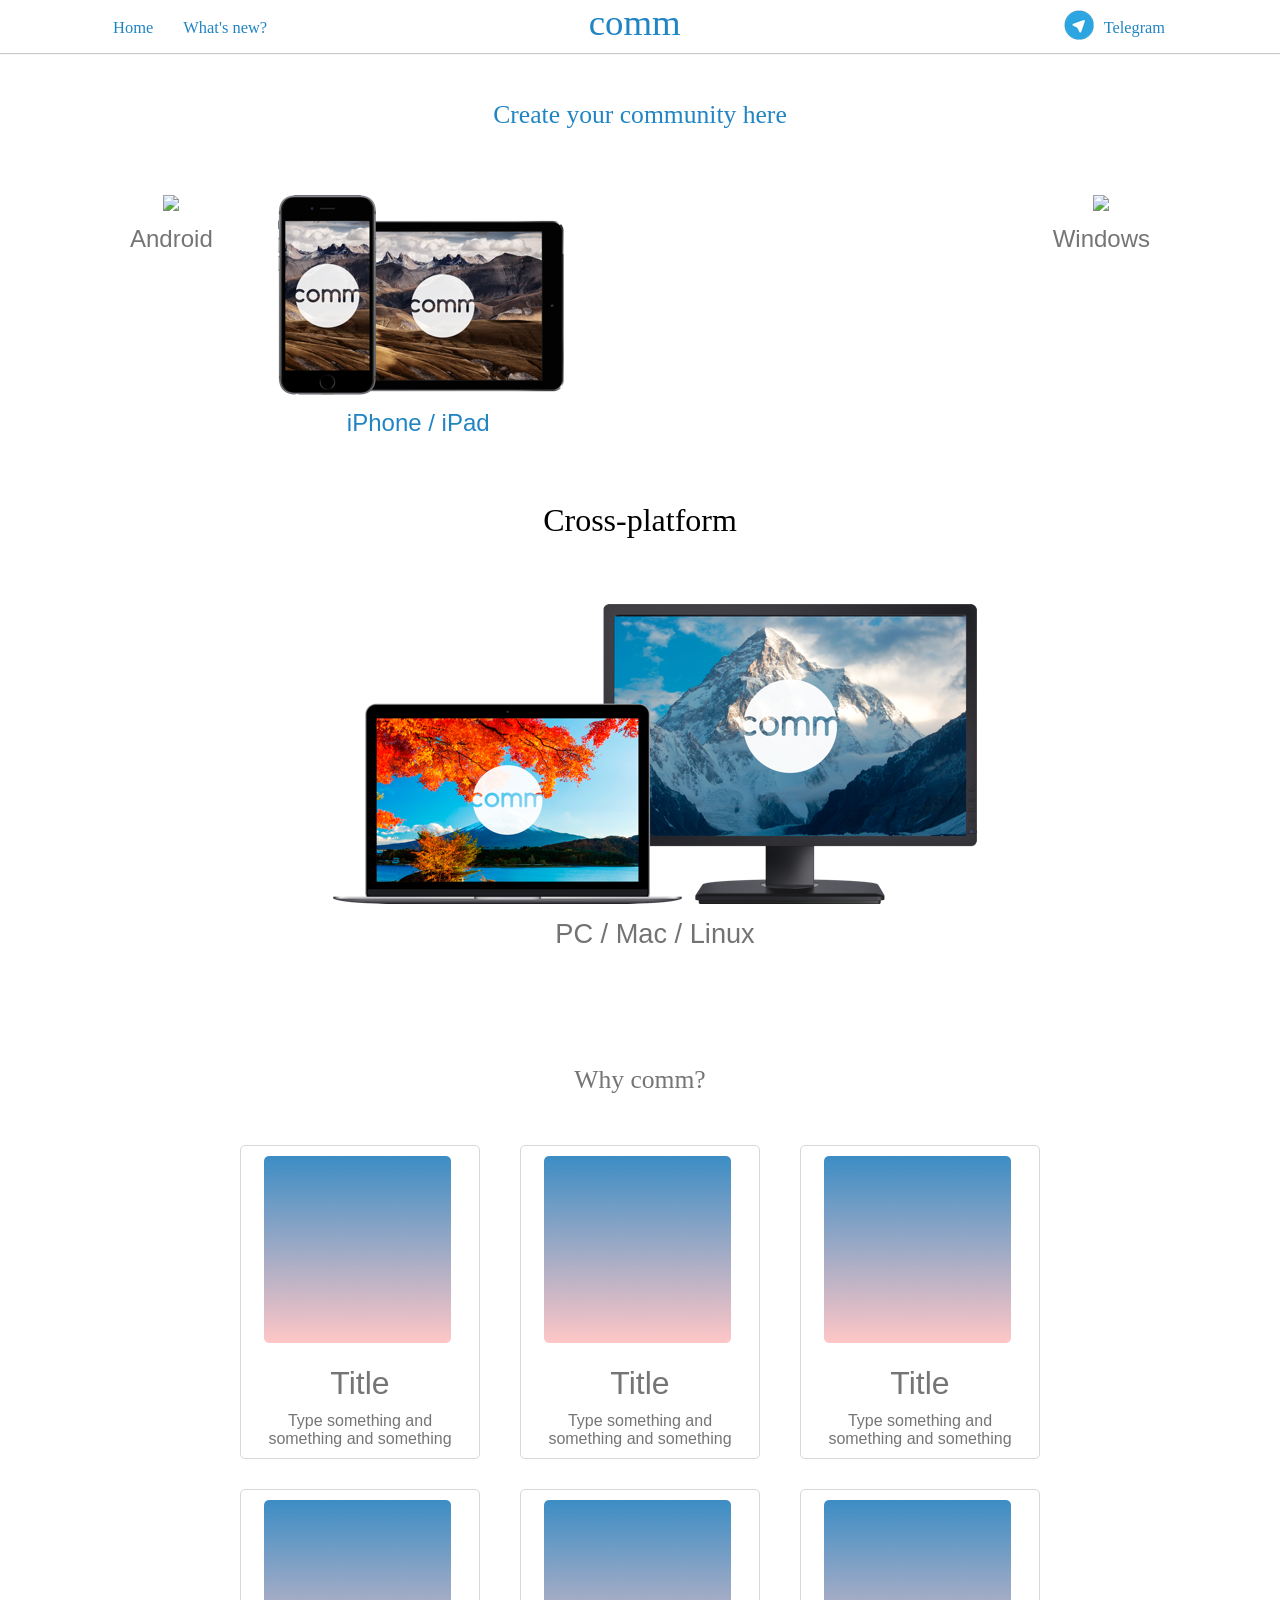
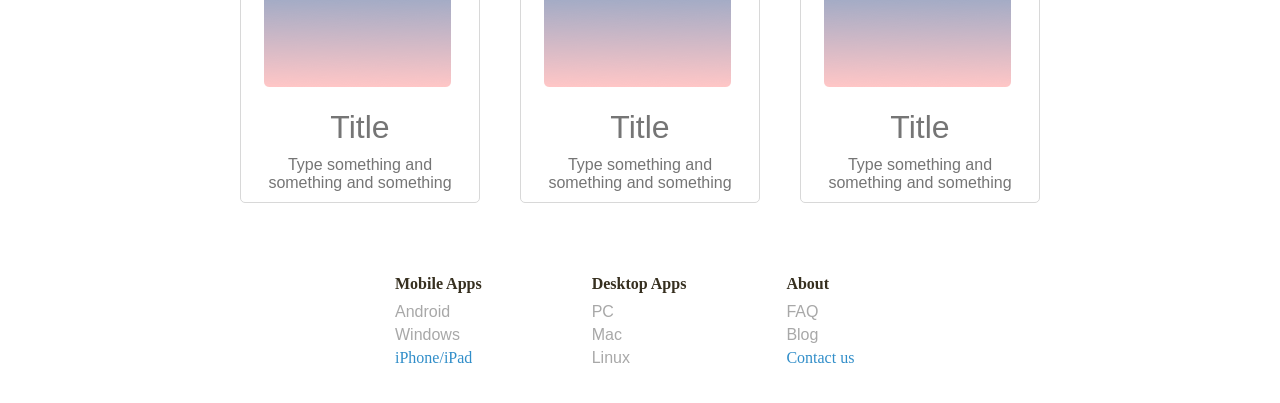
==== Tectonics-Comm/index.html @ 9df6e052 "CommHub" ====
<!DOCTYPE Html >
<html>
<head>
<meta http-equiv="Content-Type" content="text/html; charset=utf-8">
<meta name="viewport" content="width=device-width, initial-scale=1.0">

<title>comm</title>
<link href="styles/style.css" rel="stylesheet" type="text/css">
<link rel="icon" href="/images/favicon.ico" type="image/x-icon">
<link href="styles/style.css" rel="stylesheet" type="adaptation/css">

</head>
<body>
<div id="conteiner">
<header>	     
                <div class="wrapper">					
			        <nav>
		                <ul>
			                <li><a href="index.html"><span>Home</span></a></li>
				            <li><a href="#"><span class="last">What's new?</span></a></li>
			            </ul>			 
			        </nav>
			
			        <div class="comm">
			            <div>comm</div>
				    </div>
				
				    <div class="telegram">
			            <div>
				            <a href="https://telegram.me/tcomm">Telegram</a>	
							<a href="https://telegram.me/tcomm"><img src="images/telegram.png" alt="Telegram" /></a>
			            </div>    			 
			        </div>
					<div class="clear"></div>
			    </div>			 			 
	     </header>	
		 
		 
<div id="communities">
	<div><span>Create your community here</span></div>
</div>
	 
<div id="crossplatform">
	     <div class="android">
		   <div>
		     <img src="images/Android.png">
			 <div>
		         <span>Android</span>
			 </div>
			</div>
		 </div>
		 
		 
		<a href="iPhoneiPad.html">
		 <div class="IPhoneIPad">
		    <div>
		         <img src="images/ios.png">
			         <div>
		                 <span>iPhone / iPad</span>
			         </div>
			</div>
		 </div>
		  </a>
		 
		 <div class="WindowsPhone">
		    <div>
			    <div>
		             <img src="images/Windows.png">
				</div>
				
			    <div>
		             <span>Windows</span>
			    </div>
			</div>
		 </div>
		 <div class="clear"></div> 
	  </div> 

<div id="platform">
	 <div><span>Cross-platform</span></div>
</div>



<div id="crossplm">	 
		<div class="IPhoneIPad">
		    <div>
			     <div>
		             <img src="images/PcMaclinux.png">
			     </div>
			   
			     <div>
		             <span>PC / Mac / Linux</span>
			     </div>
		    </div>
	</div>		 		
  <div class="clear"></div> 
</div> 
	  
<div id="WhyCommT">
	  <div><span>Why comm?</span></div>
</div>


<div id="WhuComm">
	     <div class="android">
		    <div>
		      <div>
		           <img src="images/fail.png">
			  </div>
			 <div>
		         <span>Title</span>
			 </div>
			 
			 <div>
		             <span>
					      Type something and<br />
						  something and something
					 </span>
			    </div>
			</div>
		 </div>
		 
		 <div class="IPhoneIPadIE IPhoneIPad">
		    <div>
		        <div>
		             <img src="images/fail.png">
				</div>
			         <div >
		                 <span>Title</span>
			         </div>
					 
				<div>
		             <span>
					      Type something and<br />
						  something and something
					 </span>
			    </div>
			</div>
		 </div>
		 
		 <div class="WindowsPhone">
		    <div>
			    <div>
		             <img src="images/fail.png">
				</div>
				
			    <div>
		             <span>Title</span>
			    </div>
				
				<div>
		             <span>
					      Type something and<br />
						  something and something
					 </span>
			    </div>
			</div>
		 </div>
		 
		  <div class="android">
		    <div>
		      <div>
		           <img src="images/fail.png">
			  </div>
			 <div>
		         <span>Title</span>
			 </div>
			 
			 <div>
		             <span>
					      Type something and<br />
						  something and something
					 </span>
			    </div>
			</div>
		 </div>
		 
		 <div class="IPhoneIPad">
		    <div>
		        <div>
		             <img src="images/fail.png">
				</div>
			         <div >
		                 <span>Title</span>
			         </div>
					 
				<div>
		             <span>
					      Type something and<br />
						  something and something
					 </span>
			    </div>
			</div>
		 </div>
		 
		 <div class="WindowsPhone">
		    <div>
			    <div>
		             <img src="images/fail.png">
				</div>
				
			    <div>
		             <span>Title</span>
			    </div>
				
				<div>
		             <span>
					      Type something and<br />
						  something and something
					 </span>
			    </div>
			</div>
		 </div>
		 
		 <div class="clear"></div> 
	  </div> 	  
	  

	<div id="rasporka"></div>	
</div>

<footer>
	  <div id="footer">
	   <div class="rubrics">
	     <div class="mobileApps">
		    <span><a href="#">Mobile Apps</a></span>
			<span><a href="#">Android</a></span>
			<span><a href="#">Windows</a></span>
			<span><a href="#">iPhone/iPad</a></span>
		 </div>
		 
		 <div class="DesktopApps">
		    <span><a href="#">Desktop Apps</a></span>
			<span><a href="#">PC</a></span>
			<span><a href="#">Mac</a></span>
			<span><a href="#">Linux</a></span>
		 </div>
		 
		 <div class="About">
		    <span><a href="#">About</a></span>
		    <span><a href="#">FAQ</a></span>
			<span><a href="#">Blog</a></span>
			<span><a href="#">Contact us</a></span>
		 </div>
		  <div class="clear"></div> 
		</div>
	  </div>
	<div class="clear"></div>
</footer> 	  
</body>
</html>
---- Tectonics-Comm/styles/style.css ----
body, html {
margin:0px;
padding:0px;
height: 100%;
font-family:Arial, Helvetica, sans-serif, "Times New Roman";
}

#conteiner header {
  display: block;
  border-bottom:#cacaca 1px solid;
  box-shadow: 0px 0px 1px 0px #cacaca;
  width:100%;
  position:fixed;
  height:53px;
  background-color:#ffffff;
}


.clear{width:100%;
	clear:both;}

@font-face {
    font-family: LatoLight; /* Гарнитура шрифта */
    src: url(../fonts/LatoLight.ttf); /* Путь к файлу со шрифтом */
   }
   
@font-face {
    font-family: latoRegular; /* Гарнитура шрифта */
    src: url(../fonts/latoRegular.ttf); /* Путь к файлу со шрифтом */
   }
   
   
@font-face {
    font-family: Comfortaa-Bold; /* Гарнитура шрифта */
    src: url(../fonts/Comfortaa-Bold.ttf); /* Путь к файлу со шрифтом */
   }

* html #conteiner{
height: 100%;
}

#conteiner {
min-height: 100%;
}


#conteiner header .wrapper{
margin:0 auto;
text-align:center;
width:1050px;
height:51px;
}

#conteiner header .wrapper nav{
margin:0px;
float:left;
width:30%;
}

#conteiner header .wrapper nav ul{
margin-top:18px;
margin-left:-42px;
}

#conteiner header .wrapper nav ul li{
list-style:none;
float:left;
color:#2185c4;
}

#conteiner header .wrapper nav ul li:last-child{
padding-left:30px;
}

#conteiner header .wrapper nav ul li a span{
display:block;
color:#2185c4;
}

#conteiner header .wrapper nav ul li a{
text-decoration:none;
font-size:103%;
display:block;
}

#conteiner header .wrapper nav ul li a span:hover{
display:block;
text-decoration:underline;
color:#2185c4;
}

#conteiner header .wrapper nav ul li a:first-child{
 font-family: latoRegular; /* Гарнитура шрифта */
 src: url(../fonts/latoRegular.ttf); /* Путь к файлу со шрифтом */
}

#conteiner header .wrapper nav ul li .last{
 font-family: LatoLight; /* Гарнитура шрифта */
 src: url(../fonts/LatoLight.ttf); /* Путь к файлу со шрифтом */
}

#conteiner header .wrapper .comm{
float:left;
width:39%;
text-align:center;
}

#conteiner header .wrapper .comm div{
font-family: Comfortaa-Bold; /* Гарнитура шрифта */
src: url(../fonts/Comfortaa-Bold.ttf); /* Путь к файлу со шрифтом */
color:#2185c4;
font-size:230%;
margin-top:1px;
}

#conteiner header .wrapper .telegram{
float:right;
width:30%;
height:70px;
}

#conteiner header .wrapper .telegram div{
float:right;
}

#conteiner header .wrapper .telegram div a:last-child{
display:block;
float:right;
margin-top:10px;
margin-right:10px;
}

#conteiner header .wrapper .telegram div a:first-child{
margin-top:18px;
display:block;
float:right;
text-decoration:none;
color:#2185c4;
font-size:102%;
font-family: LatoLight; /* Гарнитура шрифта */
src: url(../fonts/LatoLight.ttf); /* Путь к файлу со шрифтом */
}

#conteiner header .wrapper .telegram div a:last-child:hover{
text-decoration:underline;
}
/*шапка сайта*/



/*Create your community here*/
#conteiner #communities{
padding-top:100px;
width:900px;
margin:0 auto;
text-align:center;
}

#conteiner #communities div span {
font-family: LatoLight; /* Гарнитура шрифта */
src: url(../fonts/LatoLight.ttf); /* Путь к файлу со шрифтом */
color:#2185c4;
font-size:160%;
}

#conteiner #communities div {
text-align:center;
}


/*контент*/
#conteiner #crossplatform{
width:1050px;
margin:50px auto 0;
text-align:center;
}

#conteiner #crossplatform .android{
float:left;
border-radius:10px;
-moz-border-radius: 10px; /* Firefox */
-webkit-border-radius: 10px; /* Safari, Chrome */
border-radius: 10px; /* CSS3 */
behavior: url(PIE.htc); /* IE < 9 */
padding:15px 15px;
}

#conteiner #crossplatform .android div{
text-align:center;
}

#conteiner #crossplatform .android:hover{
background-color:#2185c4;
cursor:pointer;
}

#conteiner #crossplatform .android:hover > div:last-child span{
background-color:#2185c4;
cursor:pointer;
color:#ffffff;
}

#conteiner #crossplatform .android div div span{
text-align:center;
margin-top:10px;
color:#757575;
font-size:150%;
display:block;
}

#conteiner #crossplatform .android div span:hover{
color:#ffffff;
}

#conteiner #crossplatform a .IPhoneIPad{
float:left;
padding:15px 17px 15px 10px;
margin-left:35px;
border-radius:10px;
-moz-border-radius: 10px; /* Firefox */
-webkit-border-radius: 10px; /* Safari, Chrome */
border-radius: 10px; /* CSS3 */
behavior: url(PIE.htc); /* IE < 9 */
}

#conteiner #crossplatform a .IPhoneIPad {
display: block; /* Ссылка как блочный элемент */
text-decoration:none;
color:ffffff;
}


#conteiner #crossplatform a:hover .IPhoneIPad  div span{
color:ffffff;
}

#conteiner #crossplatform a .IPhoneIPad:hover{
background-color:#2185c4;
cursor:pointer;
}

#conteiner #crossplatform a .IPhoneIPad:hover > div span{
background-color:#2185c4;
cursor:pointer;
color:#ffffff;
}

#conteiner #crossplatform a{
text-decoration:none;
}


#conteiner #crossplatform a .IPhoneIPad div div span{
color:#2185c4;
font-size:150%;
display:block;
margin-top:10px;
}

#conteiner #crossplatform a .IPhoneIPad div{
text-align:center;
}

#conteiner #crossplatform a .IPhoneIPad div img{
margin-left:5px;
}

#conteiner #crossplatform .WindowsPhone{
float:right;
padding:15px 15px;
border-radius:10px;
-moz-border-radius: 10px; /* Firefox */
-webkit-border-radius: 10px; /* Safari, Chrome */
border-radius: 10px; /* CSS3 */
behavior: url(PIE.htc); /* IE < 9 */
}

#conteiner #crossplatform .WindowsPhone div{
text-align:center; 
}

#conteiner #crossplatform .WindowsPhone:hover{
background-color:#2185c4;
cursor:pointer;
}

#conteiner #crossplatform .WindowsPhone:hover > div div:last-child span{
background-color:#2185c4;
cursor:pointer;
color:#ffffff;
}

#conteiner #crossplatform .WindowsPhone div div:last-child span{
color:#757575;
font-size:150%;
display:block;
margin-top:10px;
text-align:center;
}

#conteiner #platform{
padding-top:50px;
width:900px;
margin:0 auto;
text-align:center;
}

#conteiner #platform div span {
font-family: latoRegular; /* Гарнитура шрифта */
src: url(../fonts/latoRegular.ttf); /* Путь к файлу со шрифтом */
color:#000000;
font-size:200%;

}

#conteiner #platform div {
text-align:center;
}

#conteiner #crossplm{
width:650px;
margin:50px auto 0;
text-align:center;
}

#conteiner #crossplm .IPhoneIPad{
width:100%;
padding:15px;
border-radius:10px 10px 10px 10px;
}

#conteiner #crossplm .IPhoneIPad:hover{
background-color:#2185c4;
cursor:pointer;
color:#ffffff;
}

#conteiner #crossplm .IPhoneIPad:hover > div span{
background-color:#2185c4;
cursor:pointer;
color:#ffffff;
}

#conteiner #crossplm .IPhoneIPad div div:last-child span{
display:block;
margin-top:10px;
font-size:170%;
color:#737373;
}

#conteiner #crossplm .IPhoneIPad:hover > div div:last-child span{
color:#ffffff;
}

#conteiner #crossplm .IPhoneIPad div{
text-align:center;
}

#conteiner #WhyCommT{
padding-top:100px;
width:800px;
margin:0 auto;
text-align:center;
}

#conteiner #WhyCommT div {
text-align:center;
}

#conteiner #WhyCommT div span {
font-family: latoRegular; /* Гарнитура шрифта */
src: url(../fonts/latoRegular.ttf); /* Путь к файлу со шрифтом */
color:#757575;
font-size:160%;
}

#conteiner #WhuComm{
width:800px;
margin:20px auto 0;
}

#conteiner #WhuComm .android{
margin-top:30px;
width:30%;
float:left;
}

#conteiner #WhuComm .android div div:last-child span{
color:#757575;
text-align:center;
}

#conteiner #WhuComm .android  div div:nth-child(2) span{
font-size:200%;
color:#757575;
}

#conteiner #WhuComm .android div div{
padding-top:10px;
}

#conteiner #WhuComm .android div div:last-child {
padding-bottom:10px;
}

#conteiner #WhuComm .android > div{
border:#d8d8d8 1px solid; 
border-radius:5px 5px 5px 5px;	
text-align:center;
}

#conteiner #WhuComm .IPhoneIPad{
margin-top:30px;
margin-left:40px;
width:30%;
float:left;
}

#conteiner #WhuComm .IPhoneIPad div div{
padding-top:10px;
}

#conteiner #WhuComm .IPhoneIPad div div:last-child span{
color:#757575;
}

#conteiner #WhuComm .IPhoneIPad  div div:nth-child(2) span{
font-size:200%;
color:#757575;
}

#conteiner #WhuComm .IPhoneIPad > div{
border:#d8d8d8 1px solid; 
border-radius:5px 5px 5px 5px;	
text-align:center;
}

#conteiner #WhuComm .IPhoneIPad div div:last-child {
padding-bottom:10px;
}

#conteiner #WhuComm .WindowsPhone{
margin-top:30px;
width:30%;
float:right;
}

#conteiner #WhuComm .WindowsPhone div div{
padding-top:10px;
}

#conteiner #WhuComm .WindowsPhone > div{
border:#d8d8d8 1px solid; 
border-radius:5px 5px 5px 5px;
}

#conteiner #WhuComm .WindowsPhone div div:first-child{
text-align:center;
}

#conteiner #WhuComm .WindowsPhone div div:last-child {
text-align:center;
padding-bottom:10px;
}

#conteiner #WhuComm .WindowsPhone div div {
text-align:center;
}

#conteiner #WhuComm .WindowsPhone div div:nth-child(2) span{
font-size:200%;
color:#757575;
}

#conteiner #WhuComm .WindowsPhone div div:last-child span{
color:#757575;
}


#conteiner #rasporka{
	width:100%;
	height:200px;	
} 

/*контент*/




/*footer*/

footer{
height:100px;
margin-top:-128px;
clear:both;
width:100%;
}

footer #footer{
width:800px;
clear:both;
text-align:center;
margin:0 auto;
}

footer #footer .rubrics{
text-align:center;
margin:0 auto;
text-align:center;
width:700px;
margin-left:95px;
}

footer #footer .mobileApps{
float:left;
margin-right:110px;
margin-left:60px;
}

footer #footer .DesktopApps{
float:left;

}

footer #footer .About{
float:left;
margin-left:100px;
}

footer #footer .mobileApps span a{
text-decoration:none;
display:block;
text-align:left;
margin-bottom:5px;
color:#a8a8a8;
}

footer #footer .mobileApps span:first-child a{
text-decoration:none;
font-weight:bold;
color:#362f1f;
margin-bottom:10px;
font-family: latoRegular; /* Гарнитура шрифта */
src: url(../fonts/latoRegular.ttf); /* Путь к файлу со шрифтом */
}

footer #footer .mobileApps span:last-child a{
text-decoration:none;
color:#318ec9;
font-family: latoRegular; /* Гарнитура шрифта */
src: url(../fonts/latoRegular.ttf); /* Путь к файлу со шрифтом */
}

footer #footer .DesktopApps span a{
text-decoration:none;
display:block;
text-align:left;
margin-bottom:5px;
color:#a8a8a8;
}

footer #footer .DesktopApps span:first-child  a{
text-decoration:none;
font-weight:bold;
color:#362f1f;
margin-bottom:10px;
font-family: latoRegular; /* Гарнитура шрифта */
src: url(../fonts/latoRegular.ttf); /* Путь к файлу со шрифтом */
}

footer #footer .About span a{
display:block;
text-align:left;
margin-bottom:5px;
color:#a8a8a8;
text-decoration:none;
}

footer #footer .About span:first-child  a{
text-decoration:none;
font-weight:bold;
color:#362f1f;
margin-bottom:10px;
font-family: latoRegular; /* Гарнитура шрифта */
src: url(../fonts/latoRegular.ttf); /* Путь к файлу со шрифтом */
}

footer #footer .About span:last-child   a{
text-decoration:none;
color:#318ec9;
font-family: latoRegular; /* Гарнитура шрифта */
src: url(../fonts/latoRegular.ttf); /* Путь к файлу со шрифтом */
}

/*footer*/


@media screen and  (max-width: 1030px) {
	
#conteiner header {
width:100%;
}	
	
#conteiner header .wrapper{
margin:0 auto;
text-align:center;
width:1020px;
height:51px;
}

#conteiner header .wrapper nav ul{
margin-top:18px;
margin-left:-6px;
}

#conteiner header .wrapper .comm div{
font-family: Comfortaa-Bold; /* Гарнитура шрифта */
src: url(../fonts/Comfortaa-Bold.ttf); /* Путь к файлу со шрифтом */
color:#2185c4;
font-size:230%;
margin-top:1px;
margin-right:20px;
}

#conteiner header .wrapper .telegram div a:first-child{
margin-top:18px;
margin-right:53px;
display:block;
float:right;
text-decoration:none;
color:#2185c4;
font-size:102%;
font-family: LatoLight; /* Гарнитура шрифта */
src: url(../fonts/LatoLight.ttf); /* Путь к файлу со шрифтом */
}
/*шапка сайта*/

/*kontent*/

#conteiner #crossplatform{
width:940px;
margin:50px auto 0;
text-align:center;
}

#conteiner #crossplatform .android{
float:left;
-moz-border-radius: 10px; /* Firefox */
-webkit-border-radius: 10px; /* Safari, Chrome */
border-radius: 10px; /* CSS3 */
behavior: url(PIE.htc); /* IE < 9 */
padding:10px 10px;
}

#conteiner #crossplatform .android div span{
text-align:center;
margin-top:10px;
color:#757575;
font-size:150%;
display:block;
}

#conteiner #crossplatform a .IPhoneIPad{
float:left;
padding:10px 12px 10px 5px;
margin-left:25px;
border-radius:10px;
-moz-border-radius: 10px; /* Firefox */
-webkit-border-radius: 10px; /* Safari, Chrome */
border-radius: 10px; /* CSS3 */
behavior: url(PIE.htc); /* IE < 9 */
}

#conteiner #crossplatform a .IPhoneIPad div img{
width:265px;
}

#conteiner #crossplatform .android div img{
width:280px;
}

#conteiner #crossplatform .WindowsPhone div img{
width:280px;
}


#conteiner #crossplatform a .IPhoneIPad div img{
margin-left:5px;
}

#conteiner #crossplatform .WindowsPhone{
float:right;
padding:10px 10px;
border-radius:10px;
-moz-border-radius: 10px; /* Firefox */
-webkit-border-radius: 10px; /* Safari, Chrome */
border-radius: 10px; /* CSS3 */
behavior: url(PIE.htc); /* IE < 9 */
}

#conteiner #crossplatform .WindowsPhone div:last-child span{
color:#757575;
font-size:150%;
display:block;
margin-top:10px;
text-align:center;
}

/*kontent*/

}


@media screen and  (max-width: 775px) {
	
#conteiner header {
  width:100%;
}	

#conteiner #communities{
padding-top:100px;
width:700px;
margin:0 auto;
text-align:center;
}
	
#conteiner header .wrapper{
margin:0 auto;
text-align:center;
width:700px;
height:51px;
}

#conteiner #platform{
padding-top:50px;
width:700px;
margin:0 auto;
text-align:center;
}

#conteiner header .wrapper .comm div{
font-family: Comfortaa-Bold; /* Гарнитура шрифта */
src: url(../fonts/Comfortaa-Bold.ttf); /* Путь к файлу со шрифтом */
color:#2185c4;
font-size:230%;
margin-top:1px;
margin-right:0px;
}

/*шапка сайта*/

/*kontent*/

#conteiner #crossplatform{
width:300px;
margin:50px auto 0;
text-align:center;
}


#conteiner #crossplatform a .IPhoneIPad{
padding:10px 12px 10px 5px;
border-radius:10px;
margin-left:0px;
-moz-border-radius: 10px; /* Firefox */
-webkit-border-radius: 10px; /* Safari, Chrome */
border-radius: 10px; /* CSS3 */
behavior: url(PIE.htc); /* IE < 9 */
}

#conteiner #crossplatform a .IPhoneIPad div img{
width:280px;
}

#conteiner #crossplatform .android div img{
width:280px;
}

#conteiner #crossplatform .WindowsPhone div img{
width:280px;
}

#conteiner #crossplatform .IPhoneIPad{
float:none;
}

#conteiner #crossplm{
width:470px;
margin:50px auto 0;
text-align:center;
}


#conteiner #crossplm .IPhoneIPad div div img{
 height:220px;
}

#conteiner #WhyCommT{
padding-top:100px;
width:650px;
margin:0 auto;
text-align:center;
}

#conteiner #WhuComm{
width:550px;
margin:20px auto 0;
}

#conteiner #WhuComm .android{
margin-top:30px;
width:250px;
float:left;
}

#conteiner #WhuComm .IPhoneIPad{
margin-left:0px;
margin-top:30px;
width:250px;
float:left;
}

#conteiner #WhuComm .IPhoneIPadIE{
margin-left:50px;
width:250px;
float:left;
}

#conteiner #WhuComm .WindowsPhone{
margin-top:30px;
width:250px;
float:right;
}
/*kontent*/


/*footer*/

footer{
height:100px;
margin-top:-128px;
clear:both;
width:100%;

}

footer #footer{
width:500px;
clear:both;
text-align:center;
margin:0 auto;
}

footer #footer .rubrics{
text-align:center;
margin:0 auto;
text-align:center;
width:500px;
margin-left:0px;
}

footer #footer .mobileApps{
float:left;
margin-right:0px;
margin-left:10px;
}

footer #footer .DesktopApps{
float:left;
margin-left:110px;
}

footer #footer .About{
float:left;
margin-left:110px;
}
/*footer*/
}

/*iPhone 6 Plump landscape*/
@media screen and  (max-width: 740px) {
 	

#conteiner #communities{
padding-top:100px;
width:700px;
margin:0 auto;
text-align:center;
}
	
#conteiner header .wrapper{
margin:0 auto;
text-align:center;
width:700px;
height:51px;
}

#conteiner #platform{
padding-top:50px;
width:700px;
margin:0 auto;
text-align:center;
}

#conteiner header .wrapper .comm div{
font-family: Comfortaa-Bold; /* Гарнитура шрифта */
src: url(../fonts/Comfortaa-Bold.ttf); /* Путь к файлу со шрифтом */
color:#2185c4;
font-size:230%;
margin-top:1px;
margin-right:0px;
}

/*шапка сайта*/

/*kontent*/

#conteiner #crossplatform{
width:300px;
margin:50px auto 0;
text-align:center;
}


#conteiner #crossplatform a .IPhoneIPad{
padding:10px 12px 10px 5px;
border-radius:10px;
margin-left:0px;
-moz-border-radius: 10px; /* Firefox */
-webkit-border-radius: 10px; /* Safari, Chrome */
border-radius: 10px; /* CSS3 */
behavior: url(PIE.htc); /* IE < 9 */
}

#conteiner #crossplatform a .IPhoneIPad div img{
width:280px;
}

#conteiner #crossplatform .android div img{
width:280px;
}

#conteiner #crossplatform .WindowsPhone div img{
width:280px;
}

#conteiner #crossplatform .IPhoneIPad{
float:none;
}

#conteiner #crossplm{
width:470px;
margin:50px auto 0;
text-align:center;
}


#conteiner #crossplm .IPhoneIPad div div img{
 height:220px;
}

#conteiner #WhyCommT{
padding-top:100px;
width:650px;
margin:0 auto;
text-align:center;

}

#conteiner #WhuComm{
width:550px;
margin:20px auto 0;
}

#conteiner #WhuComm .android{
margin-top:30px;
width:250px;
float:left;
}

#conteiner #WhuComm .IPhoneIPad{
margin-left:0px;
margin-top:30px;
width:250px;
float:left;
}

#conteiner #WhuComm .IPhoneIPadIE{
margin-left:50px;
width:250px;
float:left;
}

#conteiner #WhuComm .WindowsPhone{
margin-top:30px;
width:250px;
float:right;
}
/*kontent*/


/*footer*/

footer{
height:100px;
margin-top:-128px;
clear:both;
width:100%;

}

footer #footer{
width:500px;
clear:both;
text-align:center;
margin:0 auto;
}

footer #footer .rubrics{
text-align:center;
margin:0 auto;
text-align:center;
width:500px;
margin-left:0px;
}

footer #footer .mobileApps{
float:left;
margin-right:0px;
margin-left:10px;
}

footer #footer .DesktopApps{
float:left;
margin-left:110px;
}

footer #footer .About{
float:left;
margin-left:110px;
}
/*footer*/

}

/*iPhone 6 landscape*/
@media screen and  (max-width: 675px) {

#conteiner #communities{
padding-top:100px;
width:600px;
margin:0 auto;
text-align:center;
}
 
#conteiner header .wrapper{
margin:0 auto;
text-align:center;
width:620px;
height:51px;
}

#conteiner header .wrapper nav{
margin:0px;
float:left;
width:30%;
}

#conteiner header .wrapper nav ul{
margin-top:18px;
margin-left:0px;
}

#conteiner header .wrapper nav ul li{
list-style:none;
float:left;
color:#2185c4;
}

#conteiner header .wrapper nav ul li:last-child{
padding-left:10px;
}

#conteiner header .wrapper nav ul li a span{
display:block;
color:#2185c4;
}

#conteiner header .wrapper nav ul li a{
text-decoration:none;
font-size:103%;
display:block;
}

#conteiner header .wrapper nav ul li a span:hover{
display:block;
text-decoration:underline;
color:#2185c4;
}

#conteiner header .wrapper nav ul li a:first-child{
 font-family: latoRegular; /* Гарнитура шрифта */
 src: url(../fonts/latoRegular.ttf); /* Путь к файлу со шрифтом */
}

#conteiner header .wrapper nav ul li .last{
 font-family: LatoLight; /* Гарнитура шрифта */
 src: url(../fonts/LatoLight.ttf); /* Путь к файлу со шрифтом */
}

#conteiner header .wrapper .comm{
float:left;
width:39%;
text-align:center;
}

#conteiner header .wrapper .comm div{
font-family: Comfortaa-Bold; /* Гарнитура шрифта */
src: url(../fonts/Comfortaa-Bold.ttf); /* Путь к файлу со шрифтом */
color:#2185c4;
font-size:200%;
margin-top:1px;
}

#conteiner header .wrapper .telegram{
float:right;
width:27%;
height:70px;
}

#conteiner header .wrapper .telegram div{
float:right;
}

#conteiner header .wrapper .telegram div a:last-child{
display:block;
float:right;
margin-top:10px;
margin-right:10px;
}

#conteiner header .wrapper .telegram div a:first-child{
margin-right:40px;
}
/*шапка сайта*/

#conteiner #platform{
padding-top:50px;
width:610px;
margin:0 auto;
text-align:center;
}

#conteiner #crossplm{
width:500px;
margin:50px auto 0;
text-align:center;
}

#conteiner #WhyCommT{
padding-top:100px;
width:610px;
margin:0 auto;
text-align:center;
}

#conteiner #crossplm .IPhoneIPad{
width:100%;
padding:10px 5px 5px 5px;
border-radius:10px 10px 10px 10px;
}

#conteiner #WhyCommT{
padding-top:100px;
width:610px;
margin:0 auto;
text-align:center;
}

}

/*iPhone 5 landscape*/
@media screen and  (max-width: 573px) {
 
#conteiner #communities{
padding-top:100px;
width:320px;
margin:0 auto;
text-align:center;
}
 
#conteiner header .wrapper{
margin:0 auto;
text-align:center;
width:550px;
height:51px;
}

#conteiner header .wrapper nav{
margin:0px;
float:left;
width:30%;
}

#conteiner header .wrapper nav ul{
margin-top:18px;
margin-left:0px;
}

#conteiner header .wrapper nav ul li{
list-style:none;
float:left;
color:#2185c4;
}

#conteiner header .wrapper nav ul li:last-child{
padding-left:5px;
}

#conteiner header .wrapper nav ul li a span{
display:block;
color:#2185c4;
}

#conteiner header .wrapper nav ul li a{
text-decoration:none;
font-size:90%;
display:block;
}

#conteiner header .wrapper nav ul li a span:hover{
display:block;
text-decoration:underline;
color:#2185c4;
}

#conteiner header .wrapper nav ul li a:first-child{
 font-family: latoRegular; /* Гарнитура шрифта */
 src: url(../fonts/latoRegular.ttf); /* Путь к файлу со шрифтом */
}

#conteiner header .wrapper nav ul li .last{
 font-family: LatoLight; /* Гарнитура шрифта */
 src: url(../fonts/LatoLight.ttf); /* Путь к файлу со шрифтом */
}

#conteiner header .wrapper .comm{
float:left;
width:40%;
text-align:center;
}

#conteiner header .wrapper .comm div{
font-family: Comfortaa-Bold; /* Гарнитура шрифта */
src: url(../fonts/Comfortaa-Bold.ttf); /* Путь к файлу со шрифтом */
color:#2185c4;
font-size:200%;
margin-top:1px;
}

#conteiner header .wrapper .telegram{
float:right;
width:27%;
height:70px;
}

#conteiner header .wrapper .telegram div{
float:right;
}

#conteiner header .wrapper .telegram div a:last-child{
display:block;
float:right;
margin-top:10px;
margin-right:10px;
}

#conteiner header .wrapper .telegram div a:first-child{
margin-right:40px;
}
/*шапка сайта*/


#conteiner #platform{
padding-top:50px;
width:300px;
margin:0 auto;
text-align:center;
}

#conteiner #crossplm{
width:400px;
margin:50px auto 0;
text-align:center;
}

#conteiner #WhyCommT{
padding-top:100px;
width:610px;
margin:0 auto;
text-align:center;
}

#conteiner #crossplm .IPhoneIPad{
width:100%;
padding:10px 5px 5px 5px;
border-radius:10px 10px 10px 10px;
}

#conteiner #crossplm .IPhoneIPad div div:first-child img{
height:180px;
}

#conteiner #WhyCommT{
padding-top:100px;
width:250px;
margin:0 auto;
text-align:center;
}

#conteiner #WhuComm{
width:250px;
margin:20px auto 0;
}

#conteiner #WhuComm .android{
margin-top:30px;
width:250px;
float:none;
}

#conteiner #WhuComm .IPhoneIPad{
margin-left:0px;
margin-top:30px;
width:250px;
float:none;
}

#conteiner #WhuComm .IPhoneIPadIE{
margin-left:0px;
width:250px;
float:none;
}

#conteiner #WhuComm .WindowsPhone{
margin-top:30px;
width:250px;
float:none;
}
/*kontent*/

}

/*iPhone 6 Plump portrait*/

@media screen and  (max-width: 414px) {
 
#conteiner #communities{
padding-top:250px;
width:320px;
margin:0 auto;
text-align:center;
}

#conteiner header {
  display: block;
  border-bottom:#cacaca 1px solid;
  box-shadow: 0px 0px 1px 0px #cacaca;
  width:100%;
  position:fixed;
  height:140px;
  background-color:#ffffff;
}
 
#conteiner header .wrapper{
margin:0 auto;
text-align:center;
width:100%;
height:130px;
margin:0px;
}

#conteiner header .wrapper nav{
margin:0px;
float:none;
width:150px;
height:20px;
text-align:center;
margin:0 auto;
}

#conteiner header .wrapper nav ul{
margin-top:20px;
margin-left:0px;
padding:0px;
}

#conteiner header .wrapper nav ul li{
list-style:none;
float:none;
color:#2185c4;
text-align:center;
}

#conteiner header .wrapper nav ul li:first-child{
margin-top:0px;
margin-right:90px;
}

#conteiner header .wrapper nav ul li:last-child{
padding-left:0px;
text-align:center;
float:none;
margin-top:-18px;
margin-left:60px;
}

#conteiner header .wrapper nav ul li a span{
display:block;
color:#2185c4;
}

#conteiner header .wrapper nav ul li a{
text-decoration:none;
font-size:90%;
display:block;
}

#conteiner header .wrapper nav ul li a span:hover{
display:block;
text-decoration:underline;
color:#2185c4;
}

#conteiner header .wrapper nav ul li a:first-child{
 font-family: latoRegular; /* Гарнитура шрифта */
 src: url(../fonts/latoRegular.ttf); /* Путь к файлу со шрифтом */
 
}

#conteiner header .wrapper nav ul li .last{
 font-family: LatoLight; /* Гарнитура шрифта */
 src: url(../fonts/LatoLight.ttf); /* Путь к файлу со шрифтом */
}

#conteiner header .wrapper .comm{
float:none;
width:150px;
text-align:center;
margin:0 auto;
height:50px;
}

#conteiner header .wrapper .comm div{
font-family: Comfortaa-Bold; /* Гарнитура шрифта */
src: url(../fonts/Comfortaa-Bold.ttf); /* Путь к файлу со шрифтом */
color:#2185c4;
font-size:200%;
margin-top:1px;
}

#conteiner header .wrapper .telegram{
float:none;
width:150px;
height:50px;
text-align:center;
margin:0 auto;
}

#conteiner header .wrapper .telegram div{
float:none;
text-align:center;
}

#conteiner header .wrapper .telegram div a:last-child{
display:block;
margin-top:-26px;
margin-right:70px;
text-align:center;
float:none;
}

#conteiner header .wrapper .telegram div a:first-child{
margin-top:10px;
margin-right:0px;
margin-left:40px;
text-align:center;
float:none;
}
/*шапка сайта*/

#conteiner #crossplm .IPhoneIPad{
width:100%;
padding:10px 5px 5px 5px;
border-radius:10px 10px 10px 10px;
}

#conteiner #crossplm{
	width:370px;
}

#conteiner #crossplm .IPhoneIPad div div:first-child img{
height:150px;
}

#conteiner #crossplatform{
width:220px;
margin:50px auto 0;
text-align:center;
}

#conteiner #crossplatform a .IPhoneIPad div img{
width:200px;
}

#conteiner #crossplatform .android div img{
width:200px;
}

#conteiner #crossplatform .WindowsPhone div img{
width:200px;
}

#conteiner #crossplatform .IPhoneIPad{
float:none;
}


/*footer*/

footer{
height:100px;
margin-top:-128px;
clear:both;
width:100%;
}

footer #footer{
width:380px;
clear:both;
text-align:center;
margin:0 auto;
}

footer #footer .rubrics{

text-align:center;
margin:0 auto;
text-align:center;
width:380px;
margin-left:0px;
}

footer #footer .mobileApps{
float:left;
margin-right:0px;
margin-left:20px;
}

footer #footer .DesktopApps{
float:left;
margin-left:10%;
}

footer #footer .About{
float:left;
margin-left:10%;
}
/*footer*/

}


@media screen and  (max-width: 375px) {
 
#conteiner #communities{
padding-top:250px;
width:320px;
margin:0 auto;
text-align:center;
}

#conteiner header {
  display: block;
  border-bottom:#cacaca 1px solid;
  box-shadow: 0px 0px 1px 0px #cacaca;
  width:100%;
  position:fixed;
  height:140px;
  background-color:#ffffff;
}
 
#conteiner header .wrapper{
margin:0 auto;
text-align:center;
width:100%;
height:130px;
margin:0px;
}

#conteiner header .wrapper nav{
margin:0px;
float:none;
width:150px;
height:20px;
text-align:center;
margin:0 auto;
}

#conteiner header .wrapper nav ul{
margin-top:20px;
margin-left:0px;
padding:0px;
}

#conteiner header .wrapper nav ul li{
list-style:none;
float:none;
color:#2185c4;
text-align:center;
}

#conteiner header .wrapper nav ul li:first-child{
margin-top:0px;
margin-right:90px;
}

#conteiner header .wrapper nav ul li:last-child{
padding-left:0px;
text-align:center;
float:none;
margin-top:-18px;
margin-left:60px;
}

#conteiner header .wrapper nav ul li a span{
display:block;
color:#2185c4;
}

#conteiner header .wrapper nav ul li a{
text-decoration:none;
font-size:90%;
display:block;
}

#conteiner header .wrapper nav ul li a span:hover{
display:block;
text-decoration:underline;
color:#2185c4;
}

#conteiner header .wrapper nav ul li a:first-child{
 font-family: latoRegular; /* Гарнитура шрифта */
 src: url(../fonts/latoRegular.ttf); /* Путь к файлу со шрифтом */
 
}

#conteiner header .wrapper nav ul li .last{
 font-family: LatoLight; /* Гарнитура шрифта */
 src: url(../fonts/LatoLight.ttf); /* Путь к файлу со шрифтом */
}

#conteiner header .wrapper .comm{
float:none;
width:150px;
text-align:center;
margin:0 auto;
height:50px;
}

#conteiner header .wrapper .comm div{
font-family: Comfortaa-Bold; /* Гарнитура шрифта */
src: url(../fonts/Comfortaa-Bold.ttf); /* Путь к файлу со шрифтом */
color:#2185c4;
font-size:200%;
margin-top:1px;
}

#conteiner header .wrapper .telegram{
float:none;
width:150px;
height:50px;
text-align:center;
margin:0 auto;
}

#conteiner header .wrapper .telegram div{
float:none;
text-align:center;
}

#conteiner header .wrapper .telegram div a:last-child{
display:block;
margin-top:-26px;
margin-right:70px;
text-align:center;
float:none;
}

#conteiner header .wrapper .telegram div a:first-child{
margin-top:10px;
margin-right:0px;
margin-left:40px;
text-align:center;
float:none;
}
/*шапка сайта*/

#conteiner #crossplatform a .IPhoneIPad div div span{
color:#2185c4;
font-size:110%;
display:block;
margin-top:10px;
}

#conteiner #crossplatform .android div div span{
text-align:center;
margin-top:10px;
color:#757575;
font-size:110%;
display:block;
}

#conteiner #crossplatform .WindowsPhone div div:last-child span{
color:#757575;
font-size:110%;
display:block;
margin-top:10px;
text-align:center;
}

#conteiner #crossplm .IPhoneIPad div div:last-child span{
display:block;
margin-top:10px;
font-size:115%;
color:#737373;
}

#conteiner #crossplm .IPhoneIPad{
width:100%;
padding:10px 5px 5px 5px;
border-radius:10px 10px 10px 10px;
}

#conteiner #crossplm{
width:260px;
}

#conteiner #crossplm .IPhoneIPad div div:first-child img{
height:110px;
}

#conteiner #crossplatform{
width:170px;
margin:50px auto 0;
text-align:center;
}

#conteiner #platform div span {
font-family: latoRegular; /* Гарнитура шрифта */
src: url(../fonts/latoRegular.ttf); /* Путь к файлу со шрифтом */
color:#000000;
font-size:140%;
}

#conteiner #communities div span {
font-family: LatoLight; /* Гарнитура шрифта */
src: url(../fonts/LatoLight.ttf); /* Путь к файлу со шрифтом */
color:#2185c4;
font-size:140%;
}

#conteiner #crossplatform a .IPhoneIPad div img{
width:150px;
}

#conteiner #crossplatform .android div img{
width:150px;
}

#conteiner #crossplatform .WindowsPhone div img{
width:150px;
}

#conteiner #crossplatform .IPhoneIPad{
float:none;
}

#conteiner #WhuComm .android{
margin-top:30px;
width:200px;
float:none;
}

#conteiner #WhuComm .IPhoneIPad{
margin-left:0px;
margin-top:30px;
width:200px;
float:none;
}

#conteiner #WhuComm .IPhoneIPadIE{
margin-left:0px;
width:200px;
float:none;
}

#conteiner #WhuComm .WindowsPhone{
width:200px;
}

#conteiner #WhuComm{
width:200px;
margin:20px auto 0;
text-align:center;
}

#conteiner #WhuComm .android div div img{
width:150px;
}

#conteiner #WhuComm .IPhoneIPad div div img{
width:150px;
}

#conteiner #WhuComm .IPhoneIPadIE div div img{
width:150px;
}

#conteiner #WhuComm .WindowsPhone div div img{
width:150px;
}
/*kontent*/

/*footer*/

footer{
height:100px;
margin-top:-128px;
clear:both;
width:100%;
}

footer #footer{
width:290px;
clear:both;
text-align:center;
margin:0 auto;
}

footer #footer .rubrics{
text-align:center;
margin:0 auto;
text-align:center;
width:290px;
margin-left:0px;
}

footer #footer .mobileApps{
float:left;
margin-right:0px;
margin-left:0px;
font-size:85%;
}

footer #footer .DesktopApps{
float:left;
margin-left:10%;
font-size:85%;
}

footer #footer .About{
float:left;
margin-left:10%;
font-size:85%;
}
/*footer*/

}
---- Tectonics-Comm/styles/style.css ----
body, html {
margin:0px;
padding:0px;
height: 100%;
font-family:Arial, Helvetica, sans-serif, "Times New Roman";
}

#conteiner header {
  display: block;
  border-bottom:#cacaca 1px solid;
  box-shadow: 0px 0px 1px 0px #cacaca;
  width:100%;
  position:fixed;
  height:53px;
  background-color:#ffffff;
}


.clear{width:100%;
	clear:both;}

@font-face {
    font-family: LatoLight; /* Гарнитура шрифта */
    src: url(../fonts/LatoLight.ttf); /* Путь к файлу со шрифтом */
   }
   
@font-face {
    font-family: latoRegular; /* Гарнитура шрифта */
    src: url(../fonts/latoRegular.ttf); /* Путь к файлу со шрифтом */
   }
   
   
@font-face {
    font-family: Comfortaa-Bold; /* Гарнитура шрифта */
    src: url(../fonts/Comfortaa-Bold.ttf); /* Путь к файлу со шрифтом */
   }

* html #conteiner{
height: 100%;
}

#conteiner {
min-height: 100%;
}


#conteiner header .wrapper{
margin:0 auto;
text-align:center;
width:1050px;
height:51px;
}

#conteiner header .wrapper nav{
margin:0px;
float:left;
width:30%;
}

#conteiner header .wrapper nav ul{
margin-top:18px;
margin-left:-42px;
}

#conteiner header .wrapper nav ul li{
list-style:none;
float:left;
color:#2185c4;
}

#conteiner header .wrapper nav ul li:last-child{
padding-left:30px;
}

#conteiner header .wrapper nav ul li a span{
display:block;
color:#2185c4;
}

#conteiner header .wrapper nav ul li a{
text-decoration:none;
font-size:103%;
display:block;
}

#conteiner header .wrapper nav ul li a span:hover{
display:block;
text-decoration:underline;
color:#2185c4;
}

#conteiner header .wrapper nav ul li a:first-child{
 font-family: latoRegular; /* Гарнитура шрифта */
 src: url(../fonts/latoRegular.ttf); /* Путь к файлу со шрифтом */
}

#conteiner header .wrapper nav ul li .last{
 font-family: LatoLight; /* Гарнитура шрифта */
 src: url(../fonts/LatoLight.ttf); /* Путь к файлу со шрифтом */
}

#conteiner header .wrapper .comm{
float:left;
width:39%;
text-align:center;
}

#conteiner header .wrapper .comm div{
font-family: Comfortaa-Bold; /* Гарнитура шрифта */
src: url(../fonts/Comfortaa-Bold.ttf); /* Путь к файлу со шрифтом */
color:#2185c4;
font-size:230%;
margin-top:1px;
}

#conteiner header .wrapper .telegram{
float:right;
width:30%;
height:70px;
}

#conteiner header .wrapper .telegram div{
float:right;
}

#conteiner header .wrapper .telegram div a:last-child{
display:block;
float:right;
margin-top:10px;
margin-right:10px;
}

#conteiner header .wrapper .telegram div a:first-child{
margin-top:18px;
display:block;
float:right;
text-decoration:none;
color:#2185c4;
font-size:102%;
font-family: LatoLight; /* Гарнитура шрифта */
src: url(../fonts/LatoLight.ttf); /* Путь к файлу со шрифтом */
}

#conteiner header .wrapper .telegram div a:last-child:hover{
text-decoration:underline;
}
/*шапка сайта*/



/*Create your community here*/
#conteiner #communities{
padding-top:100px;
width:900px;
margin:0 auto;
text-align:center;
}

#conteiner #communities div span {
font-family: LatoLight; /* Гарнитура шрифта */
src: url(../fonts/LatoLight.ttf); /* Путь к файлу со шрифтом */
color:#2185c4;
font-size:160%;
}

#conteiner #communities div {
text-align:center;
}


/*контент*/
#conteiner #crossplatform{
width:1050px;
margin:50px auto 0;
text-align:center;
}

#conteiner #crossplatform .android{
float:left;
border-radius:10px;
-moz-border-radius: 10px; /* Firefox */
-webkit-border-radius: 10px; /* Safari, Chrome */
border-radius: 10px; /* CSS3 */
behavior: url(PIE.htc); /* IE < 9 */
padding:15px 15px;
}

#conteiner #crossplatform .android div{
text-align:center;
}

#conteiner #crossplatform .android:hover{
background-color:#2185c4;
cursor:pointer;
}

#conteiner #crossplatform .android:hover > div:last-child span{
background-color:#2185c4;
cursor:pointer;
color:#ffffff;
}

#conteiner #crossplatform .android div div span{
text-align:center;
margin-top:10px;
color:#757575;
font-size:150%;
display:block;
}

#conteiner #crossplatform .android div span:hover{
color:#ffffff;
}

#conteiner #crossplatform a .IPhoneIPad{
float:left;
padding:15px 17px 15px 10px;
margin-left:35px;
border-radius:10px;
-moz-border-radius: 10px; /* Firefox */
-webkit-border-radius: 10px; /* Safari, Chrome */
border-radius: 10px; /* CSS3 */
behavior: url(PIE.htc); /* IE < 9 */
}

#conteiner #crossplatform a .IPhoneIPad {
display: block; /* Ссылка как блочный элемент */
text-decoration:none;
color:ffffff;
}


#conteiner #crossplatform a:hover .IPhoneIPad  div span{
color:ffffff;
}

#conteiner #crossplatform a .IPhoneIPad:hover{
background-color:#2185c4;
cursor:pointer;
}

#conteiner #crossplatform a .IPhoneIPad:hover > div span{
background-color:#2185c4;
cursor:pointer;
color:#ffffff;
}

#conteiner #crossplatform a{
text-decoration:none;
}


#conteiner #crossplatform a .IPhoneIPad div div span{
color:#2185c4;
font-size:150%;
display:block;
margin-top:10px;
}

#conteiner #crossplatform a .IPhoneIPad div{
text-align:center;
}

#conteiner #crossplatform a .IPhoneIPad div img{
margin-left:5px;
}

#conteiner #crossplatform .WindowsPhone{
float:right;
padding:15px 15px;
border-radius:10px;
-moz-border-radius: 10px; /* Firefox */
-webkit-border-radius: 10px; /* Safari, Chrome */
border-radius: 10px; /* CSS3 */
behavior: url(PIE.htc); /* IE < 9 */
}

#conteiner #crossplatform .WindowsPhone div{
text-align:center; 
}

#conteiner #crossplatform .WindowsPhone:hover{
background-color:#2185c4;
cursor:pointer;
}

#conteiner #crossplatform .WindowsPhone:hover > div div:last-child span{
background-color:#2185c4;
cursor:pointer;
color:#ffffff;
}

#conteiner #crossplatform .WindowsPhone div div:last-child span{
color:#757575;
font-size:150%;
display:block;
margin-top:10px;
text-align:center;
}

#conteiner #platform{
padding-top:50px;
width:900px;
margin:0 auto;
text-align:center;
}

#conteiner #platform div span {
font-family: latoRegular; /* Гарнитура шрифта */
src: url(../fonts/latoRegular.ttf); /* Путь к файлу со шрифтом */
color:#000000;
font-size:200%;

}

#conteiner #platform div {
text-align:center;
}

#conteiner #crossplm{
width:650px;
margin:50px auto 0;
text-align:center;
}

#conteiner #crossplm .IPhoneIPad{
width:100%;
padding:15px;
border-radius:10px 10px 10px 10px;
}

#conteiner #crossplm .IPhoneIPad:hover{
background-color:#2185c4;
cursor:pointer;
color:#ffffff;
}

#conteiner #crossplm .IPhoneIPad:hover > div span{
background-color:#2185c4;
cursor:pointer;
color:#ffffff;
}

#conteiner #crossplm .IPhoneIPad div div:last-child span{
display:block;
margin-top:10px;
font-size:170%;
color:#737373;
}

#conteiner #crossplm .IPhoneIPad:hover > div div:last-child span{
color:#ffffff;
}

#conteiner #crossplm .IPhoneIPad div{
text-align:center;
}

#conteiner #WhyCommT{
padding-top:100px;
width:800px;
margin:0 auto;
text-align:center;
}

#conteiner #WhyCommT div {
text-align:center;
}

#conteiner #WhyCommT div span {
font-family: latoRegular; /* Гарнитура шрифта */
src: url(../fonts/latoRegular.ttf); /* Путь к файлу со шрифтом */
color:#757575;
font-size:160%;
}

#conteiner #WhuComm{
width:800px;
margin:20px auto 0;
}

#conteiner #WhuComm .android{
margin-top:30px;
width:30%;
float:left;
}

#conteiner #WhuComm .android div div:last-child span{
color:#757575;
text-align:center;
}

#conteiner #WhuComm .android  div div:nth-child(2) span{
font-size:200%;
color:#757575;
}

#conteiner #WhuComm .android div div{
padding-top:10px;
}

#conteiner #WhuComm .android div div:last-child {
padding-bottom:10px;
}

#conteiner #WhuComm .android > div{
border:#d8d8d8 1px solid; 
border-radius:5px 5px 5px 5px;	
text-align:center;
}

#conteiner #WhuComm .IPhoneIPad{
margin-top:30px;
margin-left:40px;
width:30%;
float:left;
}

#conteiner #WhuComm .IPhoneIPad div div{
padding-top:10px;
}

#conteiner #WhuComm .IPhoneIPad div div:last-child span{
color:#757575;
}

#conteiner #WhuComm .IPhoneIPad  div div:nth-child(2) span{
font-size:200%;
color:#757575;
}

#conteiner #WhuComm .IPhoneIPad > div{
border:#d8d8d8 1px solid; 
border-radius:5px 5px 5px 5px;	
text-align:center;
}

#conteiner #WhuComm .IPhoneIPad div div:last-child {
padding-bottom:10px;
}

#conteiner #WhuComm .WindowsPhone{
margin-top:30px;
width:30%;
float:right;
}

#conteiner #WhuComm .WindowsPhone div div{
padding-top:10px;
}

#conteiner #WhuComm .WindowsPhone > div{
border:#d8d8d8 1px solid; 
border-radius:5px 5px 5px 5px;
}

#conteiner #WhuComm .WindowsPhone div div:first-child{
text-align:center;
}

#conteiner #WhuComm .WindowsPhone div div:last-child {
text-align:center;
padding-bottom:10px;
}

#conteiner #WhuComm .WindowsPhone div div {
text-align:center;
}

#conteiner #WhuComm .WindowsPhone div div:nth-child(2) span{
font-size:200%;
color:#757575;
}

#conteiner #WhuComm .WindowsPhone div div:last-child span{
color:#757575;
}


#conteiner #rasporka{
	width:100%;
	height:200px;	
} 

/*контент*/




/*footer*/

footer{
height:100px;
margin-top:-128px;
clear:both;
width:100%;
}

footer #footer{
width:800px;
clear:both;
text-align:center;
margin:0 auto;
}

footer #footer .rubrics{
text-align:center;
margin:0 auto;
text-align:center;
width:700px;
margin-left:95px;
}

footer #footer .mobileApps{
float:left;
margin-right:110px;
margin-left:60px;
}

footer #footer .DesktopApps{
float:left;

}

footer #footer .About{
float:left;
margin-left:100px;
}

footer #footer .mobileApps span a{
text-decoration:none;
display:block;
text-align:left;
margin-bottom:5px;
color:#a8a8a8;
}

footer #footer .mobileApps span:first-child a{
text-decoration:none;
font-weight:bold;
color:#362f1f;
margin-bottom:10px;
font-family: latoRegular; /* Гарнитура шрифта */
src: url(../fonts/latoRegular.ttf); /* Путь к файлу со шрифтом */
}

footer #footer .mobileApps span:last-child a{
text-decoration:none;
color:#318ec9;
font-family: latoRegular; /* Гарнитура шрифта */
src: url(../fonts/latoRegular.ttf); /* Путь к файлу со шрифтом */
}

footer #footer .DesktopApps span a{
text-decoration:none;
display:block;
text-align:left;
margin-bottom:5px;
color:#a8a8a8;
}

footer #footer .DesktopApps span:first-child  a{
text-decoration:none;
font-weight:bold;
color:#362f1f;
margin-bottom:10px;
font-family: latoRegular; /* Гарнитура шрифта */
src: url(../fonts/latoRegular.ttf); /* Путь к файлу со шрифтом */
}

footer #footer .About span a{
display:block;
text-align:left;
margin-bottom:5px;
color:#a8a8a8;
text-decoration:none;
}

footer #footer .About span:first-child  a{
text-decoration:none;
font-weight:bold;
color:#362f1f;
margin-bottom:10px;
font-family: latoRegular; /* Гарнитура шрифта */
src: url(../fonts/latoRegular.ttf); /* Путь к файлу со шрифтом */
}

footer #footer .About span:last-child   a{
text-decoration:none;
color:#318ec9;
font-family: latoRegular; /* Гарнитура шрифта */
src: url(../fonts/latoRegular.ttf); /* Путь к файлу со шрифтом */
}

/*footer*/


@media screen and  (max-width: 1030px) {
	
#conteiner header {
width:100%;
}	
	
#conteiner header .wrapper{
margin:0 auto;
text-align:center;
width:1020px;
height:51px;
}

#conteiner header .wrapper nav ul{
margin-top:18px;
margin-left:-6px;
}

#conteiner header .wrapper .comm div{
font-family: Comfortaa-Bold; /* Гарнитура шрифта */
src: url(../fonts/Comfortaa-Bold.ttf); /* Путь к файлу со шрифтом */
color:#2185c4;
font-size:230%;
margin-top:1px;
margin-right:20px;
}

#conteiner header .wrapper .telegram div a:first-child{
margin-top:18px;
margin-right:53px;
display:block;
float:right;
text-decoration:none;
color:#2185c4;
font-size:102%;
font-family: LatoLight; /* Гарнитура шрифта */
src: url(../fonts/LatoLight.ttf); /* Путь к файлу со шрифтом */
}
/*шапка сайта*/

/*kontent*/

#conteiner #crossplatform{
width:940px;
margin:50px auto 0;
text-align:center;
}

#conteiner #crossplatform .android{
float:left;
-moz-border-radius: 10px; /* Firefox */
-webkit-border-radius: 10px; /* Safari, Chrome */
border-radius: 10px; /* CSS3 */
behavior: url(PIE.htc); /* IE < 9 */
padding:10px 10px;
}

#conteiner #crossplatform .android div span{
text-align:center;
margin-top:10px;
color:#757575;
font-size:150%;
display:block;
}

#conteiner #crossplatform a .IPhoneIPad{
float:left;
padding:10px 12px 10px 5px;
margin-left:25px;
border-radius:10px;
-moz-border-radius: 10px; /* Firefox */
-webkit-border-radius: 10px; /* Safari, Chrome */
border-radius: 10px; /* CSS3 */
behavior: url(PIE.htc); /* IE < 9 */
}

#conteiner #crossplatform a .IPhoneIPad div img{
width:265px;
}

#conteiner #crossplatform .android div img{
width:280px;
}

#conteiner #crossplatform .WindowsPhone div img{
width:280px;
}


#conteiner #crossplatform a .IPhoneIPad div img{
margin-left:5px;
}

#conteiner #crossplatform .WindowsPhone{
float:right;
padding:10px 10px;
border-radius:10px;
-moz-border-radius: 10px; /* Firefox */
-webkit-border-radius: 10px; /* Safari, Chrome */
border-radius: 10px; /* CSS3 */
behavior: url(PIE.htc); /* IE < 9 */
}

#conteiner #crossplatform .WindowsPhone div:last-child span{
color:#757575;
font-size:150%;
display:block;
margin-top:10px;
text-align:center;
}

/*kontent*/

}


@media screen and  (max-width: 775px) {
	
#conteiner header {
  width:100%;
}	

#conteiner #communities{
padding-top:100px;
width:700px;
margin:0 auto;
text-align:center;
}
	
#conteiner header .wrapper{
margin:0 auto;
text-align:center;
width:700px;
height:51px;
}

#conteiner #platform{
padding-top:50px;
width:700px;
margin:0 auto;
text-align:center;
}

#conteiner header .wrapper .comm div{
font-family: Comfortaa-Bold; /* Гарнитура шрифта */
src: url(../fonts/Comfortaa-Bold.ttf); /* Путь к файлу со шрифтом */
color:#2185c4;
font-size:230%;
margin-top:1px;
margin-right:0px;
}

/*шапка сайта*/

/*kontent*/

#conteiner #crossplatform{
width:300px;
margin:50px auto 0;
text-align:center;
}


#conteiner #crossplatform a .IPhoneIPad{
padding:10px 12px 10px 5px;
border-radius:10px;
margin-left:0px;
-moz-border-radius: 10px; /* Firefox */
-webkit-border-radius: 10px; /* Safari, Chrome */
border-radius: 10px; /* CSS3 */
behavior: url(PIE.htc); /* IE < 9 */
}

#conteiner #crossplatform a .IPhoneIPad div img{
width:280px;
}

#conteiner #crossplatform .android div img{
width:280px;
}

#conteiner #crossplatform .WindowsPhone div img{
width:280px;
}

#conteiner #crossplatform .IPhoneIPad{
float:none;
}

#conteiner #crossplm{
width:470px;
margin:50px auto 0;
text-align:center;
}


#conteiner #crossplm .IPhoneIPad div div img{
 height:220px;
}

#conteiner #WhyCommT{
padding-top:100px;
width:650px;
margin:0 auto;
text-align:center;
}

#conteiner #WhuComm{
width:550px;
margin:20px auto 0;
}

#conteiner #WhuComm .android{
margin-top:30px;
width:250px;
float:left;
}

#conteiner #WhuComm .IPhoneIPad{
margin-left:0px;
margin-top:30px;
width:250px;
float:left;
}

#conteiner #WhuComm .IPhoneIPadIE{
margin-left:50px;
width:250px;
float:left;
}

#conteiner #WhuComm .WindowsPhone{
margin-top:30px;
width:250px;
float:right;
}
/*kontent*/


/*footer*/

footer{
height:100px;
margin-top:-128px;
clear:both;
width:100%;

}

footer #footer{
width:500px;
clear:both;
text-align:center;
margin:0 auto;
}

footer #footer .rubrics{
text-align:center;
margin:0 auto;
text-align:center;
width:500px;
margin-left:0px;
}

footer #footer .mobileApps{
float:left;
margin-right:0px;
margin-left:10px;
}

footer #footer .DesktopApps{
float:left;
margin-left:110px;
}

footer #footer .About{
float:left;
margin-left:110px;
}
/*footer*/
}

/*iPhone 6 Plump landscape*/
@media screen and  (max-width: 740px) {
 	

#conteiner #communities{
padding-top:100px;
width:700px;
margin:0 auto;
text-align:center;
}
	
#conteiner header .wrapper{
margin:0 auto;
text-align:center;
width:700px;
height:51px;
}

#conteiner #platform{
padding-top:50px;
width:700px;
margin:0 auto;
text-align:center;
}

#conteiner header .wrapper .comm div{
font-family: Comfortaa-Bold; /* Гарнитура шрифта */
src: url(../fonts/Comfortaa-Bold.ttf); /* Путь к файлу со шрифтом */
color:#2185c4;
font-size:230%;
margin-top:1px;
margin-right:0px;
}

/*шапка сайта*/

/*kontent*/

#conteiner #crossplatform{
width:300px;
margin:50px auto 0;
text-align:center;
}


#conteiner #crossplatform a .IPhoneIPad{
padding:10px 12px 10px 5px;
border-radius:10px;
margin-left:0px;
-moz-border-radius: 10px; /* Firefox */
-webkit-border-radius: 10px; /* Safari, Chrome */
border-radius: 10px; /* CSS3 */
behavior: url(PIE.htc); /* IE < 9 */
}

#conteiner #crossplatform a .IPhoneIPad div img{
width:280px;
}

#conteiner #crossplatform .android div img{
width:280px;
}

#conteiner #crossplatform .WindowsPhone div img{
width:280px;
}

#conteiner #crossplatform .IPhoneIPad{
float:none;
}

#conteiner #crossplm{
width:470px;
margin:50px auto 0;
text-align:center;
}


#conteiner #crossplm .IPhoneIPad div div img{
 height:220px;
}

#conteiner #WhyCommT{
padding-top:100px;
width:650px;
margin:0 auto;
text-align:center;

}

#conteiner #WhuComm{
width:550px;
margin:20px auto 0;
}

#conteiner #WhuComm .android{
margin-top:30px;
width:250px;
float:left;
}

#conteiner #WhuComm .IPhoneIPad{
margin-left:0px;
margin-top:30px;
width:250px;
float:left;
}

#conteiner #WhuComm .IPhoneIPadIE{
margin-left:50px;
width:250px;
float:left;
}

#conteiner #WhuComm .WindowsPhone{
margin-top:30px;
width:250px;
float:right;
}
/*kontent*/


/*footer*/

footer{
height:100px;
margin-top:-128px;
clear:both;
width:100%;

}

footer #footer{
width:500px;
clear:both;
text-align:center;
margin:0 auto;
}

footer #footer .rubrics{
text-align:center;
margin:0 auto;
text-align:center;
width:500px;
margin-left:0px;
}

footer #footer .mobileApps{
float:left;
margin-right:0px;
margin-left:10px;
}

footer #footer .DesktopApps{
float:left;
margin-left:110px;
}

footer #footer .About{
float:left;
margin-left:110px;
}
/*footer*/

}

/*iPhone 6 landscape*/
@media screen and  (max-width: 675px) {

#conteiner #communities{
padding-top:100px;
width:600px;
margin:0 auto;
text-align:center;
}
 
#conteiner header .wrapper{
margin:0 auto;
text-align:center;
width:620px;
height:51px;
}

#conteiner header .wrapper nav{
margin:0px;
float:left;
width:30%;
}

#conteiner header .wrapper nav ul{
margin-top:18px;
margin-left:0px;
}

#conteiner header .wrapper nav ul li{
list-style:none;
float:left;
color:#2185c4;
}

#conteiner header .wrapper nav ul li:last-child{
padding-left:10px;
}

#conteiner header .wrapper nav ul li a span{
display:block;
color:#2185c4;
}

#conteiner header .wrapper nav ul li a{
text-decoration:none;
font-size:103%;
display:block;
}

#conteiner header .wrapper nav ul li a span:hover{
display:block;
text-decoration:underline;
color:#2185c4;
}

#conteiner header .wrapper nav ul li a:first-child{
 font-family: latoRegular; /* Гарнитура шрифта */
 src: url(../fonts/latoRegular.ttf); /* Путь к файлу со шрифтом */
}

#conteiner header .wrapper nav ul li .last{
 font-family: LatoLight; /* Гарнитура шрифта */
 src: url(../fonts/LatoLight.ttf); /* Путь к файлу со шрифтом */
}

#conteiner header .wrapper .comm{
float:left;
width:39%;
text-align:center;
}

#conteiner header .wrapper .comm div{
font-family: Comfortaa-Bold; /* Гарнитура шрифта */
src: url(../fonts/Comfortaa-Bold.ttf); /* Путь к файлу со шрифтом */
color:#2185c4;
font-size:200%;
margin-top:1px;
}

#conteiner header .wrapper .telegram{
float:right;
width:27%;
height:70px;
}

#conteiner header .wrapper .telegram div{
float:right;
}

#conteiner header .wrapper .telegram div a:last-child{
display:block;
float:right;
margin-top:10px;
margin-right:10px;
}

#conteiner header .wrapper .telegram div a:first-child{
margin-right:40px;
}
/*шапка сайта*/

#conteiner #platform{
padding-top:50px;
width:610px;
margin:0 auto;
text-align:center;
}

#conteiner #crossplm{
width:500px;
margin:50px auto 0;
text-align:center;
}

#conteiner #WhyCommT{
padding-top:100px;
width:610px;
margin:0 auto;
text-align:center;
}

#conteiner #crossplm .IPhoneIPad{
width:100%;
padding:10px 5px 5px 5px;
border-radius:10px 10px 10px 10px;
}

#conteiner #WhyCommT{
padding-top:100px;
width:610px;
margin:0 auto;
text-align:center;
}

}

/*iPhone 5 landscape*/
@media screen and  (max-width: 573px) {
 
#conteiner #communities{
padding-top:100px;
width:320px;
margin:0 auto;
text-align:center;
}
 
#conteiner header .wrapper{
margin:0 auto;
text-align:center;
width:550px;
height:51px;
}

#conteiner header .wrapper nav{
margin:0px;
float:left;
width:30%;
}

#conteiner header .wrapper nav ul{
margin-top:18px;
margin-left:0px;
}

#conteiner header .wrapper nav ul li{
list-style:none;
float:left;
color:#2185c4;
}

#conteiner header .wrapper nav ul li:last-child{
padding-left:5px;
}

#conteiner header .wrapper nav ul li a span{
display:block;
color:#2185c4;
}

#conteiner header .wrapper nav ul li a{
text-decoration:none;
font-size:90%;
display:block;
}

#conteiner header .wrapper nav ul li a span:hover{
display:block;
text-decoration:underline;
color:#2185c4;
}

#conteiner header .wrapper nav ul li a:first-child{
 font-family: latoRegular; /* Гарнитура шрифта */
 src: url(../fonts/latoRegular.ttf); /* Путь к файлу со шрифтом */
}

#conteiner header .wrapper nav ul li .last{
 font-family: LatoLight; /* Гарнитура шрифта */
 src: url(../fonts/LatoLight.ttf); /* Путь к файлу со шрифтом */
}

#conteiner header .wrapper .comm{
float:left;
width:40%;
text-align:center;
}

#conteiner header .wrapper .comm div{
font-family: Comfortaa-Bold; /* Гарнитура шрифта */
src: url(../fonts/Comfortaa-Bold.ttf); /* Путь к файлу со шрифтом */
color:#2185c4;
font-size:200%;
margin-top:1px;
}

#conteiner header .wrapper .telegram{
float:right;
width:27%;
height:70px;
}

#conteiner header .wrapper .telegram div{
float:right;
}

#conteiner header .wrapper .telegram div a:last-child{
display:block;
float:right;
margin-top:10px;
margin-right:10px;
}

#conteiner header .wrapper .telegram div a:first-child{
margin-right:40px;
}
/*шапка сайта*/


#conteiner #platform{
padding-top:50px;
width:300px;
margin:0 auto;
text-align:center;
}

#conteiner #crossplm{
width:400px;
margin:50px auto 0;
text-align:center;
}

#conteiner #WhyCommT{
padding-top:100px;
width:610px;
margin:0 auto;
text-align:center;
}

#conteiner #crossplm .IPhoneIPad{
width:100%;
padding:10px 5px 5px 5px;
border-radius:10px 10px 10px 10px;
}

#conteiner #crossplm .IPhoneIPad div div:first-child img{
height:180px;
}

#conteiner #WhyCommT{
padding-top:100px;
width:250px;
margin:0 auto;
text-align:center;
}

#conteiner #WhuComm{
width:250px;
margin:20px auto 0;
}

#conteiner #WhuComm .android{
margin-top:30px;
width:250px;
float:none;
}

#conteiner #WhuComm .IPhoneIPad{
margin-left:0px;
margin-top:30px;
width:250px;
float:none;
}

#conteiner #WhuComm .IPhoneIPadIE{
margin-left:0px;
width:250px;
float:none;
}

#conteiner #WhuComm .WindowsPhone{
margin-top:30px;
width:250px;
float:none;
}
/*kontent*/

}

/*iPhone 6 Plump portrait*/

@media screen and  (max-width: 414px) {
 
#conteiner #communities{
padding-top:250px;
width:320px;
margin:0 auto;
text-align:center;
}

#conteiner header {
  display: block;
  border-bottom:#cacaca 1px solid;
  box-shadow: 0px 0px 1px 0px #cacaca;
  width:100%;
  position:fixed;
  height:140px;
  background-color:#ffffff;
}
 
#conteiner header .wrapper{
margin:0 auto;
text-align:center;
width:100%;
height:130px;
margin:0px;
}

#conteiner header .wrapper nav{
margin:0px;
float:none;
width:150px;
height:20px;
text-align:center;
margin:0 auto;
}

#conteiner header .wrapper nav ul{
margin-top:20px;
margin-left:0px;
padding:0px;
}

#conteiner header .wrapper nav ul li{
list-style:none;
float:none;
color:#2185c4;
text-align:center;
}

#conteiner header .wrapper nav ul li:first-child{
margin-top:0px;
margin-right:90px;
}

#conteiner header .wrapper nav ul li:last-child{
padding-left:0px;
text-align:center;
float:none;
margin-top:-18px;
margin-left:60px;
}

#conteiner header .wrapper nav ul li a span{
display:block;
color:#2185c4;
}

#conteiner header .wrapper nav ul li a{
text-decoration:none;
font-size:90%;
display:block;
}

#conteiner header .wrapper nav ul li a span:hover{
display:block;
text-decoration:underline;
color:#2185c4;
}

#conteiner header .wrapper nav ul li a:first-child{
 font-family: latoRegular; /* Гарнитура шрифта */
 src: url(../fonts/latoRegular.ttf); /* Путь к файлу со шрифтом */
 
}

#conteiner header .wrapper nav ul li .last{
 font-family: LatoLight; /* Гарнитура шрифта */
 src: url(../fonts/LatoLight.ttf); /* Путь к файлу со шрифтом */
}

#conteiner header .wrapper .comm{
float:none;
width:150px;
text-align:center;
margin:0 auto;
height:50px;
}

#conteiner header .wrapper .comm div{
font-family: Comfortaa-Bold; /* Гарнитура шрифта */
src: url(../fonts/Comfortaa-Bold.ttf); /* Путь к файлу со шрифтом */
color:#2185c4;
font-size:200%;
margin-top:1px;
}

#conteiner header .wrapper .telegram{
float:none;
width:150px;
height:50px;
text-align:center;
margin:0 auto;
}

#conteiner header .wrapper .telegram div{
float:none;
text-align:center;
}

#conteiner header .wrapper .telegram div a:last-child{
display:block;
margin-top:-26px;
margin-right:70px;
text-align:center;
float:none;
}

#conteiner header .wrapper .telegram div a:first-child{
margin-top:10px;
margin-right:0px;
margin-left:40px;
text-align:center;
float:none;
}
/*шапка сайта*/

#conteiner #crossplm .IPhoneIPad{
width:100%;
padding:10px 5px 5px 5px;
border-radius:10px 10px 10px 10px;
}

#conteiner #crossplm{
	width:370px;
}

#conteiner #crossplm .IPhoneIPad div div:first-child img{
height:150px;
}

#conteiner #crossplatform{
width:220px;
margin:50px auto 0;
text-align:center;
}

#conteiner #crossplatform a .IPhoneIPad div img{
width:200px;
}

#conteiner #crossplatform .android div img{
width:200px;
}

#conteiner #crossplatform .WindowsPhone div img{
width:200px;
}

#conteiner #crossplatform .IPhoneIPad{
float:none;
}


/*footer*/

footer{
height:100px;
margin-top:-128px;
clear:both;
width:100%;
}

footer #footer{
width:380px;
clear:both;
text-align:center;
margin:0 auto;
}

footer #footer .rubrics{

text-align:center;
margin:0 auto;
text-align:center;
width:380px;
margin-left:0px;
}

footer #footer .mobileApps{
float:left;
margin-right:0px;
margin-left:20px;
}

footer #footer .DesktopApps{
float:left;
margin-left:10%;
}

footer #footer .About{
float:left;
margin-left:10%;
}
/*footer*/

}


@media screen and  (max-width: 375px) {
 
#conteiner #communities{
padding-top:250px;
width:320px;
margin:0 auto;
text-align:center;
}

#conteiner header {
  display: block;
  border-bottom:#cacaca 1px solid;
  box-shadow: 0px 0px 1px 0px #cacaca;
  width:100%;
  position:fixed;
  height:140px;
  background-color:#ffffff;
}
 
#conteiner header .wrapper{
margin:0 auto;
text-align:center;
width:100%;
height:130px;
margin:0px;
}

#conteiner header .wrapper nav{
margin:0px;
float:none;
width:150px;
height:20px;
text-align:center;
margin:0 auto;
}

#conteiner header .wrapper nav ul{
margin-top:20px;
margin-left:0px;
padding:0px;
}

#conteiner header .wrapper nav ul li{
list-style:none;
float:none;
color:#2185c4;
text-align:center;
}

#conteiner header .wrapper nav ul li:first-child{
margin-top:0px;
margin-right:90px;
}

#conteiner header .wrapper nav ul li:last-child{
padding-left:0px;
text-align:center;
float:none;
margin-top:-18px;
margin-left:60px;
}

#conteiner header .wrapper nav ul li a span{
display:block;
color:#2185c4;
}

#conteiner header .wrapper nav ul li a{
text-decoration:none;
font-size:90%;
display:block;
}

#conteiner header .wrapper nav ul li a span:hover{
display:block;
text-decoration:underline;
color:#2185c4;
}

#conteiner header .wrapper nav ul li a:first-child{
 font-family: latoRegular; /* Гарнитура шрифта */
 src: url(../fonts/latoRegular.ttf); /* Путь к файлу со шрифтом */
 
}

#conteiner header .wrapper nav ul li .last{
 font-family: LatoLight; /* Гарнитура шрифта */
 src: url(../fonts/LatoLight.ttf); /* Путь к файлу со шрифтом */
}

#conteiner header .wrapper .comm{
float:none;
width:150px;
text-align:center;
margin:0 auto;
height:50px;
}

#conteiner header .wrapper .comm div{
font-family: Comfortaa-Bold; /* Гарнитура шрифта */
src: url(../fonts/Comfortaa-Bold.ttf); /* Путь к файлу со шрифтом */
color:#2185c4;
font-size:200%;
margin-top:1px;
}

#conteiner header .wrapper .telegram{
float:none;
width:150px;
height:50px;
text-align:center;
margin:0 auto;
}

#conteiner header .wrapper .telegram div{
float:none;
text-align:center;
}

#conteiner header .wrapper .telegram div a:last-child{
display:block;
margin-top:-26px;
margin-right:70px;
text-align:center;
float:none;
}

#conteiner header .wrapper .telegram div a:first-child{
margin-top:10px;
margin-right:0px;
margin-left:40px;
text-align:center;
float:none;
}
/*шапка сайта*/

#conteiner #crossplatform a .IPhoneIPad div div span{
color:#2185c4;
font-size:110%;
display:block;
margin-top:10px;
}

#conteiner #crossplatform .android div div span{
text-align:center;
margin-top:10px;
color:#757575;
font-size:110%;
display:block;
}

#conteiner #crossplatform .WindowsPhone div div:last-child span{
color:#757575;
font-size:110%;
display:block;
margin-top:10px;
text-align:center;
}

#conteiner #crossplm .IPhoneIPad div div:last-child span{
display:block;
margin-top:10px;
font-size:115%;
color:#737373;
}

#conteiner #crossplm .IPhoneIPad{
width:100%;
padding:10px 5px 5px 5px;
border-radius:10px 10px 10px 10px;
}

#conteiner #crossplm{
width:260px;
}

#conteiner #crossplm .IPhoneIPad div div:first-child img{
height:110px;
}

#conteiner #crossplatform{
width:170px;
margin:50px auto 0;
text-align:center;
}

#conteiner #platform div span {
font-family: latoRegular; /* Гарнитура шрифта */
src: url(../fonts/latoRegular.ttf); /* Путь к файлу со шрифтом */
color:#000000;
font-size:140%;
}

#conteiner #communities div span {
font-family: LatoLight; /* Гарнитура шрифта */
src: url(../fonts/LatoLight.ttf); /* Путь к файлу со шрифтом */
color:#2185c4;
font-size:140%;
}

#conteiner #crossplatform a .IPhoneIPad div img{
width:150px;
}

#conteiner #crossplatform .android div img{
width:150px;
}

#conteiner #crossplatform .WindowsPhone div img{
width:150px;
}

#conteiner #crossplatform .IPhoneIPad{
float:none;
}

#conteiner #WhuComm .android{
margin-top:30px;
width:200px;
float:none;
}

#conteiner #WhuComm .IPhoneIPad{
margin-left:0px;
margin-top:30px;
width:200px;
float:none;
}

#conteiner #WhuComm .IPhoneIPadIE{
margin-left:0px;
width:200px;
float:none;
}

#conteiner #WhuComm .WindowsPhone{
width:200px;
}

#conteiner #WhuComm{
width:200px;
margin:20px auto 0;
text-align:center;
}

#conteiner #WhuComm .android div div img{
width:150px;
}

#conteiner #WhuComm .IPhoneIPad div div img{
width:150px;
}

#conteiner #WhuComm .IPhoneIPadIE div div img{
width:150px;
}

#conteiner #WhuComm .WindowsPhone div div img{
width:150px;
}
/*kontent*/

/*footer*/

footer{
height:100px;
margin-top:-128px;
clear:both;
width:100%;
}

footer #footer{
width:290px;
clear:both;
text-align:center;
margin:0 auto;
}

footer #footer .rubrics{
text-align:center;
margin:0 auto;
text-align:center;
width:290px;
margin-left:0px;
}

footer #footer .mobileApps{
float:left;
margin-right:0px;
margin-left:0px;
font-size:85%;
}

footer #footer .DesktopApps{
float:left;
margin-left:10%;
font-size:85%;
}

footer #footer .About{
float:left;
margin-left:10%;
font-size:85%;
}
/*footer*/

}
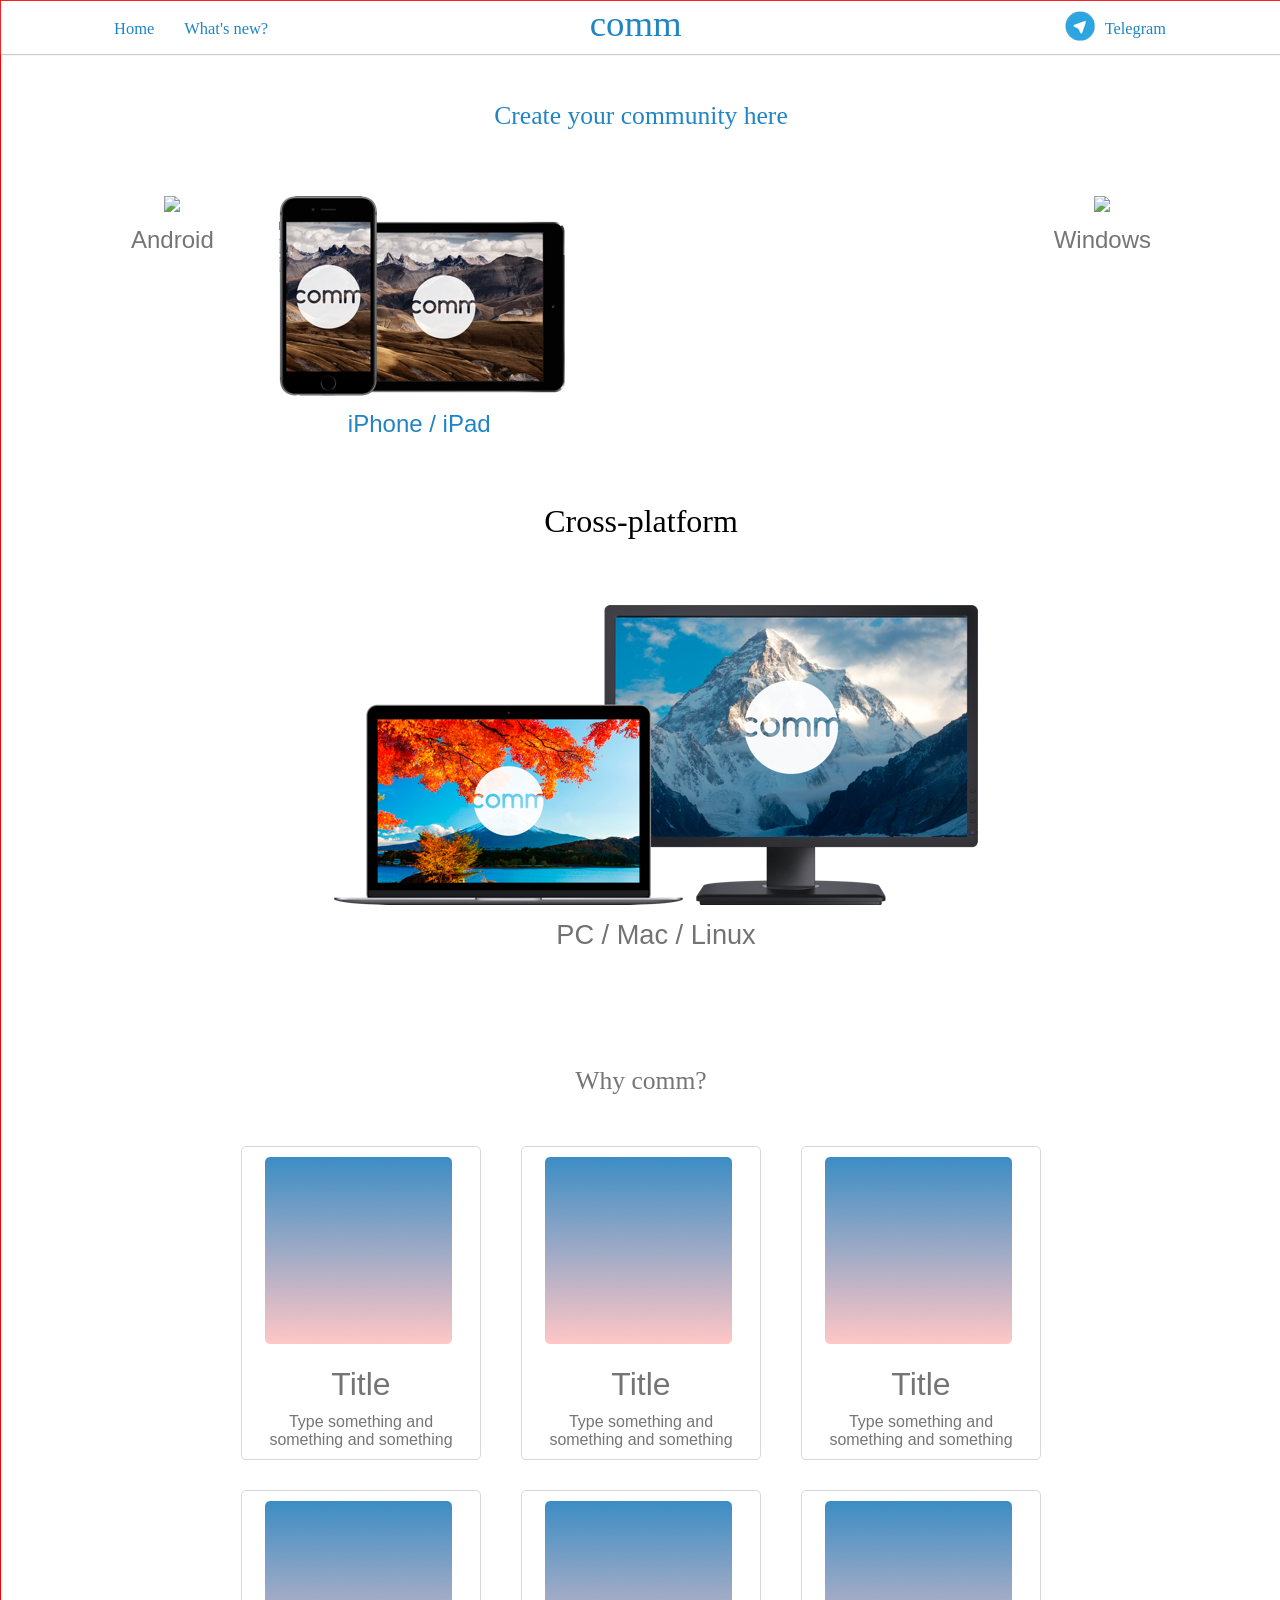
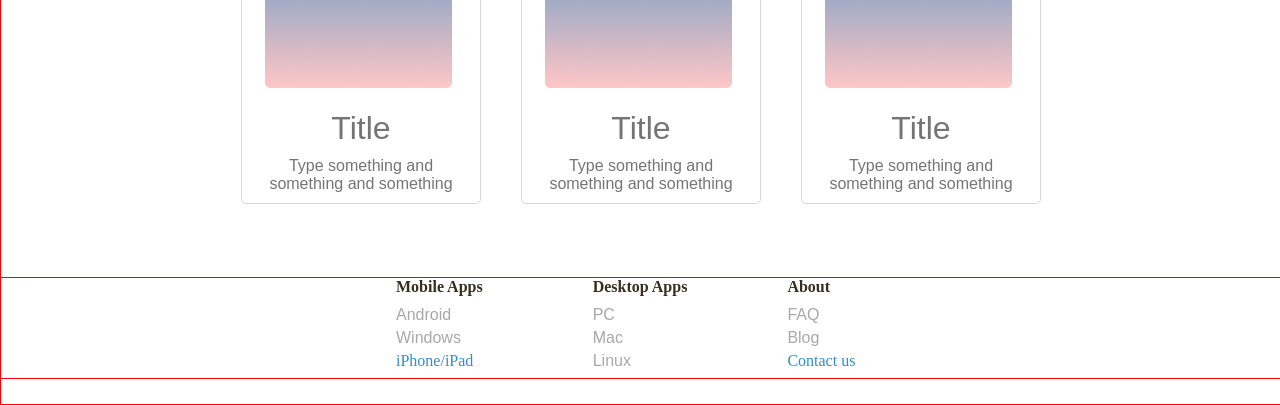
==== commit ab38005f: "coomhub" ====
--- a/Tectonics-Comm/index.html
+++ b/Tectonics-Comm/index.html
@@ -7,7 +7,6 @@
 <title>comm</title>
 <link href="styles/style.css" rel="stylesheet" type="text/css">
 <link rel="icon" href="/images/favicon.ico" type="image/x-icon">
-<link href="styles/style.css" rel="stylesheet" type="adaptation/css">
 
 </head>
 <body>
@@ -31,7 +30,7 @@
 							<a href="https://telegram.me/tcomm"><img src="images/telegram.png" alt="Telegram" /></a>
 			            </div>    			 
 			        </div>
-					<div class="clear"></div>
+					
 			    </div>			 			 
 	     </header>	
 		 
--- a/Tectonics-Comm/styles/style.css
+++ b/Tectonics-Comm/styles/style.css
@@ -37,10 +37,14 @@
 
 * html #conteiner{
 height: 100%;
+width:100%;
+border:solid red 1px;
 }
 
 #conteiner {
 min-height: 100%;
+min-width:100%;
+border:solid red 1px;
 }
 
 
@@ -128,6 +132,10 @@
 float:right;
 margin-top:10px;
 margin-right:10px;
+}
+
+#conteiner header .wrapper .telegram div a:first-child:hover{
+text-decoration:underline;
 }
 
 #conteiner header .wrapper .telegram div a:first-child{
@@ -494,6 +502,7 @@
 margin-top:-128px;
 clear:both;
 width:100%;
+border:solid red 1px;
 }
 
 footer #footer{
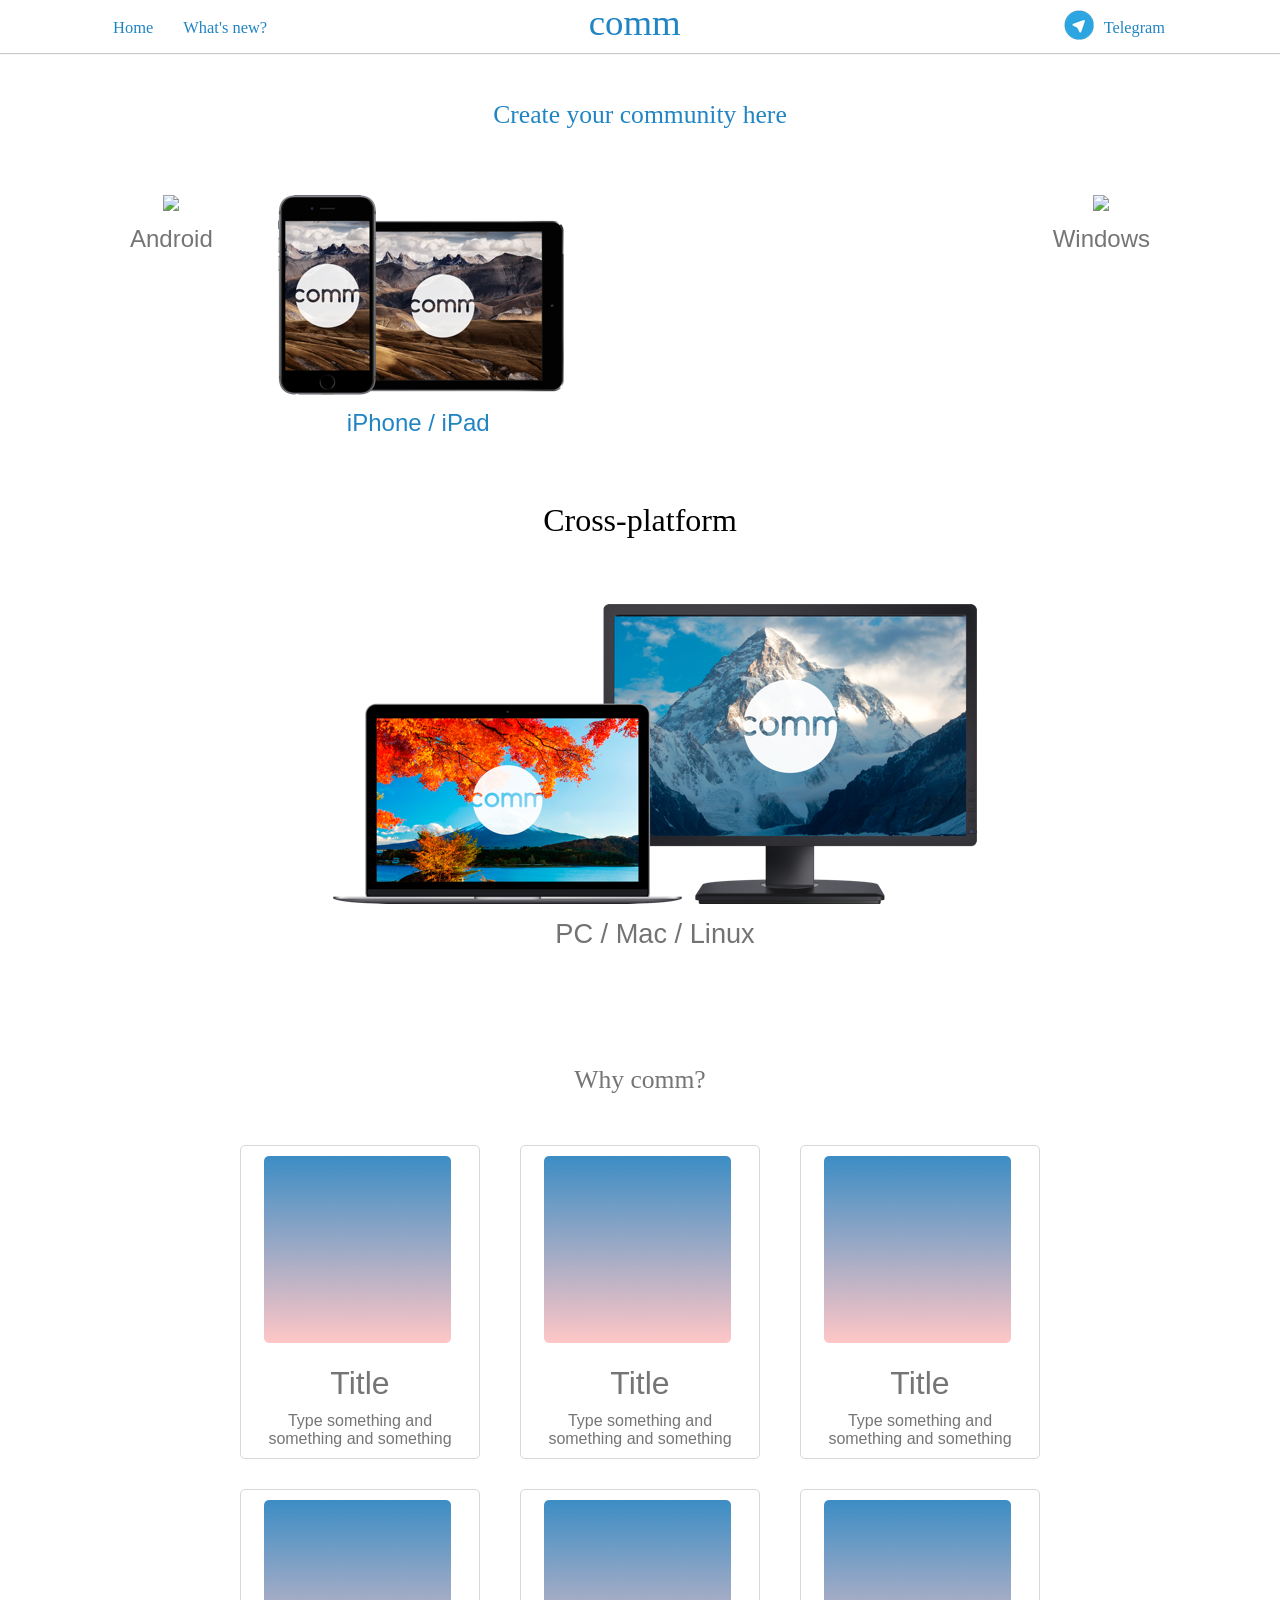
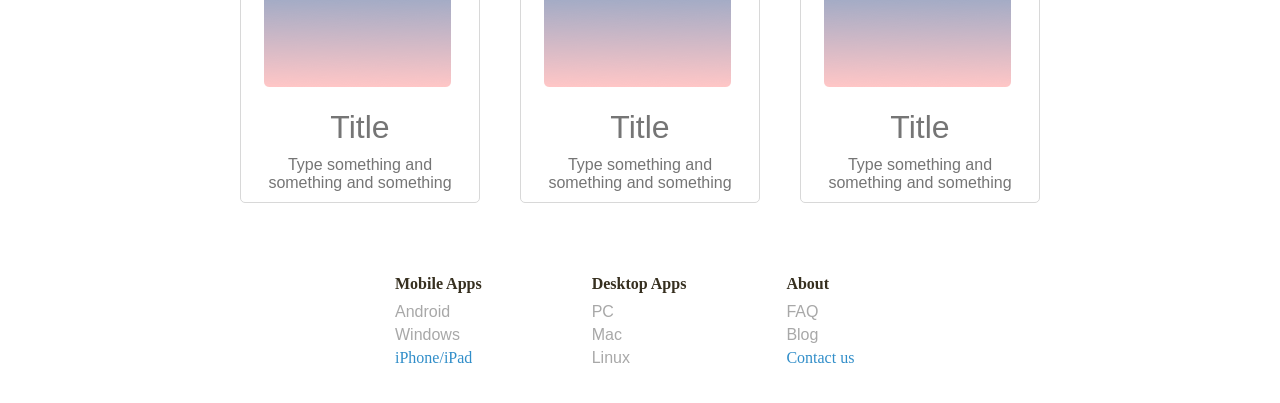
==== commit b7e9c2b8: "coomhub 70%" ====
--- a/Tectonics-Comm/index.html
+++ b/Tectonics-Comm/index.html
@@ -6,6 +6,7 @@
 
 <title>comm</title>
 <link href="styles/style.css" rel="stylesheet" type="text/css">
+<link href="styles/adaptation.css" rel="stylesheet" type="text/css">
 <link rel="icon" href="/images/favicon.ico" type="image/x-icon">
 
 </head>
--- a/Tectonics-Comm/styles/style.css
+++ b/Tectonics-Comm/styles/style.css
@@ -38,13 +38,11 @@
 * html #conteiner{
 height: 100%;
 width:100%;
-border:solid red 1px;
 }
 
 #conteiner {
 min-height: 100%;
 min-width:100%;
-border:solid red 1px;
 }
 
 
@@ -502,7 +500,6 @@
 margin-top:-128px;
 clear:both;
 width:100%;
-border:solid red 1px;
 }
 
 footer #footer{
@@ -603,1287 +600,3 @@
 
 /*footer*/
 
-
-@media screen and  (max-width: 1030px) {
-	
-#conteiner header {
-width:100%;
-}	
-	
-#conteiner header .wrapper{
-margin:0 auto;
-text-align:center;
-width:1020px;
-height:51px;
-}
-
-#conteiner header .wrapper nav ul{
-margin-top:18px;
-margin-left:-6px;
-}
-
-#conteiner header .wrapper .comm div{
-font-family: Comfortaa-Bold; /* Гарнитура шрифта */
-src: url(../fonts/Comfortaa-Bold.ttf); /* Путь к файлу со шрифтом */
-color:#2185c4;
-font-size:230%;
-margin-top:1px;
-margin-right:20px;
-}
-
-#conteiner header .wrapper .telegram div a:first-child{
-margin-top:18px;
-margin-right:53px;
-display:block;
-float:right;
-text-decoration:none;
-color:#2185c4;
-font-size:102%;
-font-family: LatoLight; /* Гарнитура шрифта */
-src: url(../fonts/LatoLight.ttf); /* Путь к файлу со шрифтом */
-}
-/*шапка сайта*/
-
-/*kontent*/
-
-#conteiner #crossplatform{
-width:940px;
-margin:50px auto 0;
-text-align:center;
-}
-
-#conteiner #crossplatform .android{
-float:left;
--moz-border-radius: 10px; /* Firefox */
--webkit-border-radius: 10px; /* Safari, Chrome */
-border-radius: 10px; /* CSS3 */
-behavior: url(PIE.htc); /* IE < 9 */
-padding:10px 10px;
-}
-
-#conteiner #crossplatform .android div span{
-text-align:center;
-margin-top:10px;
-color:#757575;
-font-size:150%;
-display:block;
-}
-
-#conteiner #crossplatform a .IPhoneIPad{
-float:left;
-padding:10px 12px 10px 5px;
-margin-left:25px;
-border-radius:10px;
--moz-border-radius: 10px; /* Firefox */
--webkit-border-radius: 10px; /* Safari, Chrome */
-border-radius: 10px; /* CSS3 */
-behavior: url(PIE.htc); /* IE < 9 */
-}
-
-#conteiner #crossplatform a .IPhoneIPad div img{
-width:265px;
-}
-
-#conteiner #crossplatform .android div img{
-width:280px;
-}
-
-#conteiner #crossplatform .WindowsPhone div img{
-width:280px;
-}
-
-
-#conteiner #crossplatform a .IPhoneIPad div img{
-margin-left:5px;
-}
-
-#conteiner #crossplatform .WindowsPhone{
-float:right;
-padding:10px 10px;
-border-radius:10px;
--moz-border-radius: 10px; /* Firefox */
--webkit-border-radius: 10px; /* Safari, Chrome */
-border-radius: 10px; /* CSS3 */
-behavior: url(PIE.htc); /* IE < 9 */
-}
-
-#conteiner #crossplatform .WindowsPhone div:last-child span{
-color:#757575;
-font-size:150%;
-display:block;
-margin-top:10px;
-text-align:center;
-}
-
-/*kontent*/
-
-}
-
-
-@media screen and  (max-width: 775px) {
-	
-#conteiner header {
-  width:100%;
-}	
-
-#conteiner #communities{
-padding-top:100px;
-width:700px;
-margin:0 auto;
-text-align:center;
-}
-	
-#conteiner header .wrapper{
-margin:0 auto;
-text-align:center;
-width:700px;
-height:51px;
-}
-
-#conteiner #platform{
-padding-top:50px;
-width:700px;
-margin:0 auto;
-text-align:center;
-}
-
-#conteiner header .wrapper .comm div{
-font-family: Comfortaa-Bold; /* Гарнитура шрифта */
-src: url(../fonts/Comfortaa-Bold.ttf); /* Путь к файлу со шрифтом */
-color:#2185c4;
-font-size:230%;
-margin-top:1px;
-margin-right:0px;
-}
-
-/*шапка сайта*/
-
-/*kontent*/
-
-#conteiner #crossplatform{
-width:300px;
-margin:50px auto 0;
-text-align:center;
-}
-
-
-#conteiner #crossplatform a .IPhoneIPad{
-padding:10px 12px 10px 5px;
-border-radius:10px;
-margin-left:0px;
--moz-border-radius: 10px; /* Firefox */
--webkit-border-radius: 10px; /* Safari, Chrome */
-border-radius: 10px; /* CSS3 */
-behavior: url(PIE.htc); /* IE < 9 */
-}
-
-#conteiner #crossplatform a .IPhoneIPad div img{
-width:280px;
-}
-
-#conteiner #crossplatform .android div img{
-width:280px;
-}
-
-#conteiner #crossplatform .WindowsPhone div img{
-width:280px;
-}
-
-#conteiner #crossplatform .IPhoneIPad{
-float:none;
-}
-
-#conteiner #crossplm{
-width:470px;
-margin:50px auto 0;
-text-align:center;
-}
-
-
-#conteiner #crossplm .IPhoneIPad div div img{
- height:220px;
-}
-
-#conteiner #WhyCommT{
-padding-top:100px;
-width:650px;
-margin:0 auto;
-text-align:center;
-}
-
-#conteiner #WhuComm{
-width:550px;
-margin:20px auto 0;
-}
-
-#conteiner #WhuComm .android{
-margin-top:30px;
-width:250px;
-float:left;
-}
-
-#conteiner #WhuComm .IPhoneIPad{
-margin-left:0px;
-margin-top:30px;
-width:250px;
-float:left;
-}
-
-#conteiner #WhuComm .IPhoneIPadIE{
-margin-left:50px;
-width:250px;
-float:left;
-}
-
-#conteiner #WhuComm .WindowsPhone{
-margin-top:30px;
-width:250px;
-float:right;
-}
-/*kontent*/
-
-
-/*footer*/
-
-footer{
-height:100px;
-margin-top:-128px;
-clear:both;
-width:100%;
-
-}
-
-footer #footer{
-width:500px;
-clear:both;
-text-align:center;
-margin:0 auto;
-}
-
-footer #footer .rubrics{
-text-align:center;
-margin:0 auto;
-text-align:center;
-width:500px;
-margin-left:0px;
-}
-
-footer #footer .mobileApps{
-float:left;
-margin-right:0px;
-margin-left:10px;
-}
-
-footer #footer .DesktopApps{
-float:left;
-margin-left:110px;
-}
-
-footer #footer .About{
-float:left;
-margin-left:110px;
-}
-/*footer*/
-}
-
-/*iPhone 6 Plump landscape*/
-@media screen and  (max-width: 740px) {
- 	
-
-#conteiner #communities{
-padding-top:100px;
-width:700px;
-margin:0 auto;
-text-align:center;
-}
-	
-#conteiner header .wrapper{
-margin:0 auto;
-text-align:center;
-width:700px;
-height:51px;
-}
-
-#conteiner #platform{
-padding-top:50px;
-width:700px;
-margin:0 auto;
-text-align:center;
-}
-
-#conteiner header .wrapper .comm div{
-font-family: Comfortaa-Bold; /* Гарнитура шрифта */
-src: url(../fonts/Comfortaa-Bold.ttf); /* Путь к файлу со шрифтом */
-color:#2185c4;
-font-size:230%;
-margin-top:1px;
-margin-right:0px;
-}
-
-/*шапка сайта*/
-
-/*kontent*/
-
-#conteiner #crossplatform{
-width:300px;
-margin:50px auto 0;
-text-align:center;
-}
-
-
-#conteiner #crossplatform a .IPhoneIPad{
-padding:10px 12px 10px 5px;
-border-radius:10px;
-margin-left:0px;
--moz-border-radius: 10px; /* Firefox */
--webkit-border-radius: 10px; /* Safari, Chrome */
-border-radius: 10px; /* CSS3 */
-behavior: url(PIE.htc); /* IE < 9 */
-}
-
-#conteiner #crossplatform a .IPhoneIPad div img{
-width:280px;
-}
-
-#conteiner #crossplatform .android div img{
-width:280px;
-}
-
-#conteiner #crossplatform .WindowsPhone div img{
-width:280px;
-}
-
-#conteiner #crossplatform .IPhoneIPad{
-float:none;
-}
-
-#conteiner #crossplm{
-width:470px;
-margin:50px auto 0;
-text-align:center;
-}
-
-
-#conteiner #crossplm .IPhoneIPad div div img{
- height:220px;
-}
-
-#conteiner #WhyCommT{
-padding-top:100px;
-width:650px;
-margin:0 auto;
-text-align:center;
-
-}
-
-#conteiner #WhuComm{
-width:550px;
-margin:20px auto 0;
-}
-
-#conteiner #WhuComm .android{
-margin-top:30px;
-width:250px;
-float:left;
-}
-
-#conteiner #WhuComm .IPhoneIPad{
-margin-left:0px;
-margin-top:30px;
-width:250px;
-float:left;
-}
-
-#conteiner #WhuComm .IPhoneIPadIE{
-margin-left:50px;
-width:250px;
-float:left;
-}
-
-#conteiner #WhuComm .WindowsPhone{
-margin-top:30px;
-width:250px;
-float:right;
-}
-/*kontent*/
-
-
-/*footer*/
-
-footer{
-height:100px;
-margin-top:-128px;
-clear:both;
-width:100%;
-
-}
-
-footer #footer{
-width:500px;
-clear:both;
-text-align:center;
-margin:0 auto;
-}
-
-footer #footer .rubrics{
-text-align:center;
-margin:0 auto;
-text-align:center;
-width:500px;
-margin-left:0px;
-}
-
-footer #footer .mobileApps{
-float:left;
-margin-right:0px;
-margin-left:10px;
-}
-
-footer #footer .DesktopApps{
-float:left;
-margin-left:110px;
-}
-
-footer #footer .About{
-float:left;
-margin-left:110px;
-}
-/*footer*/
-
-}
-
-/*iPhone 6 landscape*/
-@media screen and  (max-width: 675px) {
-
-#conteiner #communities{
-padding-top:100px;
-width:600px;
-margin:0 auto;
-text-align:center;
-}
- 
-#conteiner header .wrapper{
-margin:0 auto;
-text-align:center;
-width:620px;
-height:51px;
-}
-
-#conteiner header .wrapper nav{
-margin:0px;
-float:left;
-width:30%;
-}
-
-#conteiner header .wrapper nav ul{
-margin-top:18px;
-margin-left:0px;
-}
-
-#conteiner header .wrapper nav ul li{
-list-style:none;
-float:left;
-color:#2185c4;
-}
-
-#conteiner header .wrapper nav ul li:last-child{
-padding-left:10px;
-}
-
-#conteiner header .wrapper nav ul li a span{
-display:block;
-color:#2185c4;
-}
-
-#conteiner header .wrapper nav ul li a{
-text-decoration:none;
-font-size:103%;
-display:block;
-}
-
-#conteiner header .wrapper nav ul li a span:hover{
-display:block;
-text-decoration:underline;
-color:#2185c4;
-}
-
-#conteiner header .wrapper nav ul li a:first-child{
- font-family: latoRegular; /* Гарнитура шрифта */
- src: url(../fonts/latoRegular.ttf); /* Путь к файлу со шрифтом */
-}
-
-#conteiner header .wrapper nav ul li .last{
- font-family: LatoLight; /* Гарнитура шрифта */
- src: url(../fonts/LatoLight.ttf); /* Путь к файлу со шрифтом */
-}
-
-#conteiner header .wrapper .comm{
-float:left;
-width:39%;
-text-align:center;
-}
-
-#conteiner header .wrapper .comm div{
-font-family: Comfortaa-Bold; /* Гарнитура шрифта */
-src: url(../fonts/Comfortaa-Bold.ttf); /* Путь к файлу со шрифтом */
-color:#2185c4;
-font-size:200%;
-margin-top:1px;
-}
-
-#conteiner header .wrapper .telegram{
-float:right;
-width:27%;
-height:70px;
-}
-
-#conteiner header .wrapper .telegram div{
-float:right;
-}
-
-#conteiner header .wrapper .telegram div a:last-child{
-display:block;
-float:right;
-margin-top:10px;
-margin-right:10px;
-}
-
-#conteiner header .wrapper .telegram div a:first-child{
-margin-right:40px;
-}
-/*шапка сайта*/
-
-#conteiner #platform{
-padding-top:50px;
-width:610px;
-margin:0 auto;
-text-align:center;
-}
-
-#conteiner #crossplm{
-width:500px;
-margin:50px auto 0;
-text-align:center;
-}
-
-#conteiner #WhyCommT{
-padding-top:100px;
-width:610px;
-margin:0 auto;
-text-align:center;
-}
-
-#conteiner #crossplm .IPhoneIPad{
-width:100%;
-padding:10px 5px 5px 5px;
-border-radius:10px 10px 10px 10px;
-}
-
-#conteiner #WhyCommT{
-padding-top:100px;
-width:610px;
-margin:0 auto;
-text-align:center;
-}
-
-}
-
-/*iPhone 5 landscape*/
-@media screen and  (max-width: 573px) {
- 
-#conteiner #communities{
-padding-top:100px;
-width:320px;
-margin:0 auto;
-text-align:center;
-}
- 
-#conteiner header .wrapper{
-margin:0 auto;
-text-align:center;
-width:550px;
-height:51px;
-}
-
-#conteiner header .wrapper nav{
-margin:0px;
-float:left;
-width:30%;
-}
-
-#conteiner header .wrapper nav ul{
-margin-top:18px;
-margin-left:0px;
-}
-
-#conteiner header .wrapper nav ul li{
-list-style:none;
-float:left;
-color:#2185c4;
-}
-
-#conteiner header .wrapper nav ul li:last-child{
-padding-left:5px;
-}
-
-#conteiner header .wrapper nav ul li a span{
-display:block;
-color:#2185c4;
-}
-
-#conteiner header .wrapper nav ul li a{
-text-decoration:none;
-font-size:90%;
-display:block;
-}
-
-#conteiner header .wrapper nav ul li a span:hover{
-display:block;
-text-decoration:underline;
-color:#2185c4;
-}
-
-#conteiner header .wrapper nav ul li a:first-child{
- font-family: latoRegular; /* Гарнитура шрифта */
- src: url(../fonts/latoRegular.ttf); /* Путь к файлу со шрифтом */
-}
-
-#conteiner header .wrapper nav ul li .last{
- font-family: LatoLight; /* Гарнитура шрифта */
- src: url(../fonts/LatoLight.ttf); /* Путь к файлу со шрифтом */
-}
-
-#conteiner header .wrapper .comm{
-float:left;
-width:40%;
-text-align:center;
-}
-
-#conteiner header .wrapper .comm div{
-font-family: Comfortaa-Bold; /* Гарнитура шрифта */
-src: url(../fonts/Comfortaa-Bold.ttf); /* Путь к файлу со шрифтом */
-color:#2185c4;
-font-size:200%;
-margin-top:1px;
-}
-
-#conteiner header .wrapper .telegram{
-float:right;
-width:27%;
-height:70px;
-}
-
-#conteiner header .wrapper .telegram div{
-float:right;
-}
-
-#conteiner header .wrapper .telegram div a:last-child{
-display:block;
-float:right;
-margin-top:10px;
-margin-right:10px;
-}
-
-#conteiner header .wrapper .telegram div a:first-child{
-margin-right:40px;
-}
-/*шапка сайта*/
-
-
-#conteiner #platform{
-padding-top:50px;
-width:300px;
-margin:0 auto;
-text-align:center;
-}
-
-#conteiner #crossplm{
-width:400px;
-margin:50px auto 0;
-text-align:center;
-}
-
-#conteiner #WhyCommT{
-padding-top:100px;
-width:610px;
-margin:0 auto;
-text-align:center;
-}
-
-#conteiner #crossplm .IPhoneIPad{
-width:100%;
-padding:10px 5px 5px 5px;
-border-radius:10px 10px 10px 10px;
-}
-
-#conteiner #crossplm .IPhoneIPad div div:first-child img{
-height:180px;
-}
-
-#conteiner #WhyCommT{
-padding-top:100px;
-width:250px;
-margin:0 auto;
-text-align:center;
-}
-
-#conteiner #WhuComm{
-width:250px;
-margin:20px auto 0;
-}
-
-#conteiner #WhuComm .android{
-margin-top:30px;
-width:250px;
-float:none;
-}
-
-#conteiner #WhuComm .IPhoneIPad{
-margin-left:0px;
-margin-top:30px;
-width:250px;
-float:none;
-}
-
-#conteiner #WhuComm .IPhoneIPadIE{
-margin-left:0px;
-width:250px;
-float:none;
-}
-
-#conteiner #WhuComm .WindowsPhone{
-margin-top:30px;
-width:250px;
-float:none;
-}
-/*kontent*/
-
-}
-
-/*iPhone 6 Plump portrait*/
-
-@media screen and  (max-width: 414px) {
- 
-#conteiner #communities{
-padding-top:250px;
-width:320px;
-margin:0 auto;
-text-align:center;
-}
-
-#conteiner header {
-  display: block;
-  border-bottom:#cacaca 1px solid;
-  box-shadow: 0px 0px 1px 0px #cacaca;
-  width:100%;
-  position:fixed;
-  height:140px;
-  background-color:#ffffff;
-}
- 
-#conteiner header .wrapper{
-margin:0 auto;
-text-align:center;
-width:100%;
-height:130px;
-margin:0px;
-}
-
-#conteiner header .wrapper nav{
-margin:0px;
-float:none;
-width:150px;
-height:20px;
-text-align:center;
-margin:0 auto;
-}
-
-#conteiner header .wrapper nav ul{
-margin-top:20px;
-margin-left:0px;
-padding:0px;
-}
-
-#conteiner header .wrapper nav ul li{
-list-style:none;
-float:none;
-color:#2185c4;
-text-align:center;
-}
-
-#conteiner header .wrapper nav ul li:first-child{
-margin-top:0px;
-margin-right:90px;
-}
-
-#conteiner header .wrapper nav ul li:last-child{
-padding-left:0px;
-text-align:center;
-float:none;
-margin-top:-18px;
-margin-left:60px;
-}
-
-#conteiner header .wrapper nav ul li a span{
-display:block;
-color:#2185c4;
-}
-
-#conteiner header .wrapper nav ul li a{
-text-decoration:none;
-font-size:90%;
-display:block;
-}
-
-#conteiner header .wrapper nav ul li a span:hover{
-display:block;
-text-decoration:underline;
-color:#2185c4;
-}
-
-#conteiner header .wrapper nav ul li a:first-child{
- font-family: latoRegular; /* Гарнитура шрифта */
- src: url(../fonts/latoRegular.ttf); /* Путь к файлу со шрифтом */
- 
-}
-
-#conteiner header .wrapper nav ul li .last{
- font-family: LatoLight; /* Гарнитура шрифта */
- src: url(../fonts/LatoLight.ttf); /* Путь к файлу со шрифтом */
-}
-
-#conteiner header .wrapper .comm{
-float:none;
-width:150px;
-text-align:center;
-margin:0 auto;
-height:50px;
-}
-
-#conteiner header .wrapper .comm div{
-font-family: Comfortaa-Bold; /* Гарнитура шрифта */
-src: url(../fonts/Comfortaa-Bold.ttf); /* Путь к файлу со шрифтом */
-color:#2185c4;
-font-size:200%;
-margin-top:1px;
-}
-
-#conteiner header .wrapper .telegram{
-float:none;
-width:150px;
-height:50px;
-text-align:center;
-margin:0 auto;
-}
-
-#conteiner header .wrapper .telegram div{
-float:none;
-text-align:center;
-}
-
-#conteiner header .wrapper .telegram div a:last-child{
-display:block;
-margin-top:-26px;
-margin-right:70px;
-text-align:center;
-float:none;
-}
-
-#conteiner header .wrapper .telegram div a:first-child{
-margin-top:10px;
-margin-right:0px;
-margin-left:40px;
-text-align:center;
-float:none;
-}
-/*шапка сайта*/
-
-#conteiner #crossplm .IPhoneIPad{
-width:100%;
-padding:10px 5px 5px 5px;
-border-radius:10px 10px 10px 10px;
-}
-
-#conteiner #crossplm{
-	width:370px;
-}
-
-#conteiner #crossplm .IPhoneIPad div div:first-child img{
-height:150px;
-}
-
-#conteiner #crossplatform{
-width:220px;
-margin:50px auto 0;
-text-align:center;
-}
-
-#conteiner #crossplatform a .IPhoneIPad div img{
-width:200px;
-}
-
-#conteiner #crossplatform .android div img{
-width:200px;
-}
-
-#conteiner #crossplatform .WindowsPhone div img{
-width:200px;
-}
-
-#conteiner #crossplatform .IPhoneIPad{
-float:none;
-}
-
-
-/*footer*/
-
-footer{
-height:100px;
-margin-top:-128px;
-clear:both;
-width:100%;
-}
-
-footer #footer{
-width:380px;
-clear:both;
-text-align:center;
-margin:0 auto;
-}
-
-footer #footer .rubrics{
-
-text-align:center;
-margin:0 auto;
-text-align:center;
-width:380px;
-margin-left:0px;
-}
-
-footer #footer .mobileApps{
-float:left;
-margin-right:0px;
-margin-left:20px;
-}
-
-footer #footer .DesktopApps{
-float:left;
-margin-left:10%;
-}
-
-footer #footer .About{
-float:left;
-margin-left:10%;
-}
-/*footer*/
-
-}
-
-
-@media screen and  (max-width: 375px) {
- 
-#conteiner #communities{
-padding-top:250px;
-width:320px;
-margin:0 auto;
-text-align:center;
-}
-
-#conteiner header {
-  display: block;
-  border-bottom:#cacaca 1px solid;
-  box-shadow: 0px 0px 1px 0px #cacaca;
-  width:100%;
-  position:fixed;
-  height:140px;
-  background-color:#ffffff;
-}
- 
-#conteiner header .wrapper{
-margin:0 auto;
-text-align:center;
-width:100%;
-height:130px;
-margin:0px;
-}
-
-#conteiner header .wrapper nav{
-margin:0px;
-float:none;
-width:150px;
-height:20px;
-text-align:center;
-margin:0 auto;
-}
-
-#conteiner header .wrapper nav ul{
-margin-top:20px;
-margin-left:0px;
-padding:0px;
-}
-
-#conteiner header .wrapper nav ul li{
-list-style:none;
-float:none;
-color:#2185c4;
-text-align:center;
-}
-
-#conteiner header .wrapper nav ul li:first-child{
-margin-top:0px;
-margin-right:90px;
-}
-
-#conteiner header .wrapper nav ul li:last-child{
-padding-left:0px;
-text-align:center;
-float:none;
-margin-top:-18px;
-margin-left:60px;
-}
-
-#conteiner header .wrapper nav ul li a span{
-display:block;
-color:#2185c4;
-}
-
-#conteiner header .wrapper nav ul li a{
-text-decoration:none;
-font-size:90%;
-display:block;
-}
-
-#conteiner header .wrapper nav ul li a span:hover{
-display:block;
-text-decoration:underline;
-color:#2185c4;
-}
-
-#conteiner header .wrapper nav ul li a:first-child{
- font-family: latoRegular; /* Гарнитура шрифта */
- src: url(../fonts/latoRegular.ttf); /* Путь к файлу со шрифтом */
- 
-}
-
-#conteiner header .wrapper nav ul li .last{
- font-family: LatoLight; /* Гарнитура шрифта */
- src: url(../fonts/LatoLight.ttf); /* Путь к файлу со шрифтом */
-}
-
-#conteiner header .wrapper .comm{
-float:none;
-width:150px;
-text-align:center;
-margin:0 auto;
-height:50px;
-}
-
-#conteiner header .wrapper .comm div{
-font-family: Comfortaa-Bold; /* Гарнитура шрифта */
-src: url(../fonts/Comfortaa-Bold.ttf); /* Путь к файлу со шрифтом */
-color:#2185c4;
-font-size:200%;
-margin-top:1px;
-}
-
-#conteiner header .wrapper .telegram{
-float:none;
-width:150px;
-height:50px;
-text-align:center;
-margin:0 auto;
-}
-
-#conteiner header .wrapper .telegram div{
-float:none;
-text-align:center;
-}
-
-#conteiner header .wrapper .telegram div a:last-child{
-display:block;
-margin-top:-26px;
-margin-right:70px;
-text-align:center;
-float:none;
-}
-
-#conteiner header .wrapper .telegram div a:first-child{
-margin-top:10px;
-margin-right:0px;
-margin-left:40px;
-text-align:center;
-float:none;
-}
-/*шапка сайта*/
-
-#conteiner #crossplatform a .IPhoneIPad div div span{
-color:#2185c4;
-font-size:110%;
-display:block;
-margin-top:10px;
-}
-
-#conteiner #crossplatform .android div div span{
-text-align:center;
-margin-top:10px;
-color:#757575;
-font-size:110%;
-display:block;
-}
-
-#conteiner #crossplatform .WindowsPhone div div:last-child span{
-color:#757575;
-font-size:110%;
-display:block;
-margin-top:10px;
-text-align:center;
-}
-
-#conteiner #crossplm .IPhoneIPad div div:last-child span{
-display:block;
-margin-top:10px;
-font-size:115%;
-color:#737373;
-}
-
-#conteiner #crossplm .IPhoneIPad{
-width:100%;
-padding:10px 5px 5px 5px;
-border-radius:10px 10px 10px 10px;
-}
-
-#conteiner #crossplm{
-width:260px;
-}
-
-#conteiner #crossplm .IPhoneIPad div div:first-child img{
-height:110px;
-}
-
-#conteiner #crossplatform{
-width:170px;
-margin:50px auto 0;
-text-align:center;
-}
-
-#conteiner #platform div span {
-font-family: latoRegular; /* Гарнитура шрифта */
-src: url(../fonts/latoRegular.ttf); /* Путь к файлу со шрифтом */
-color:#000000;
-font-size:140%;
-}
-
-#conteiner #communities div span {
-font-family: LatoLight; /* Гарнитура шрифта */
-src: url(../fonts/LatoLight.ttf); /* Путь к файлу со шрифтом */
-color:#2185c4;
-font-size:140%;
-}
-
-#conteiner #crossplatform a .IPhoneIPad div img{
-width:150px;
-}
-
-#conteiner #crossplatform .android div img{
-width:150px;
-}
-
-#conteiner #crossplatform .WindowsPhone div img{
-width:150px;
-}
-
-#conteiner #crossplatform .IPhoneIPad{
-float:none;
-}
-
-#conteiner #WhuComm .android{
-margin-top:30px;
-width:200px;
-float:none;
-}
-
-#conteiner #WhuComm .IPhoneIPad{
-margin-left:0px;
-margin-top:30px;
-width:200px;
-float:none;
-}
-
-#conteiner #WhuComm .IPhoneIPadIE{
-margin-left:0px;
-width:200px;
-float:none;
-}
-
-#conteiner #WhuComm .WindowsPhone{
-width:200px;
-}
-
-#conteiner #WhuComm{
-width:200px;
-margin:20px auto 0;
-text-align:center;
-}
-
-#conteiner #WhuComm .android div div img{
-width:150px;
-}
-
-#conteiner #WhuComm .IPhoneIPad div div img{
-width:150px;
-}
-
-#conteiner #WhuComm .IPhoneIPadIE div div img{
-width:150px;
-}
-
-#conteiner #WhuComm .WindowsPhone div div img{
-width:150px;
-}
-/*kontent*/
-
-/*footer*/
-
-footer{
-height:100px;
-margin-top:-128px;
-clear:both;
-width:100%;
-}
-
-footer #footer{
-width:290px;
-clear:both;
-text-align:center;
-margin:0 auto;
-}
-
-footer #footer .rubrics{
-text-align:center;
-margin:0 auto;
-text-align:center;
-width:290px;
-margin-left:0px;
-}
-
-footer #footer .mobileApps{
-float:left;
-margin-right:0px;
-margin-left:0px;
-font-size:85%;
-}
-
-footer #footer .DesktopApps{
-float:left;
-margin-left:10%;
-font-size:85%;
-}
-
-footer #footer .About{
-float:left;
-margin-left:10%;
-font-size:85%;
-}
-/*footer*/
-
-}
--- a/Tectonics-Comm/styles/adaptation.css
+++ b/Tectonics-Comm/styles/adaptation.css
@@ -0,0 +1,1283 @@
+@media screen and  (max-width: 1030px) {
+	
+#conteiner header {
+width:100%;
+}	
+	
+#conteiner header .wrapper{
+margin:0 auto;
+text-align:center;
+width:1020px;
+height:51px;
+}
+
+#conteiner header .wrapper nav ul{
+margin-top:18px;
+margin-left:-6px;
+}
+
+#conteiner header .wrapper .comm div{
+font-family: Comfortaa-Bold; /* Гарнитура шрифта */
+src: url(../fonts/Comfortaa-Bold.ttf); /* Путь к файлу со шрифтом */
+color:#2185c4;
+font-size:230%;
+margin-top:1px;
+margin-right:20px;
+}
+
+#conteiner header .wrapper .telegram div a:first-child{
+margin-top:18px;
+margin-right:53px;
+display:block;
+float:right;
+text-decoration:none;
+color:#2185c4;
+font-size:102%;
+font-family: LatoLight; /* Гарнитура шрифта */
+src: url(../fonts/LatoLight.ttf); /* Путь к файлу со шрифтом */
+}
+/*шапка сайта*/
+
+/*kontent*/
+
+#conteiner #crossplatform{
+width:940px;
+margin:50px auto 0;
+text-align:center;
+}
+
+#conteiner #crossplatform .android{
+float:left;
+-moz-border-radius: 10px; /* Firefox */
+-webkit-border-radius: 10px; /* Safari, Chrome */
+border-radius: 10px; /* CSS3 */
+behavior: url(PIE.htc); /* IE < 9 */
+padding:10px 10px;
+}
+
+#conteiner #crossplatform .android div span{
+text-align:center;
+margin-top:10px;
+color:#757575;
+font-size:150%;
+display:block;
+}
+
+#conteiner #crossplatform a .IPhoneIPad{
+float:left;
+padding:10px 12px 10px 5px;
+margin-left:25px;
+border-radius:10px;
+-moz-border-radius: 10px; /* Firefox */
+-webkit-border-radius: 10px; /* Safari, Chrome */
+border-radius: 10px; /* CSS3 */
+behavior: url(PIE.htc); /* IE < 9 */
+}
+
+#conteiner #crossplatform a .IPhoneIPad div img{
+width:265px;
+}
+
+#conteiner #crossplatform .android div img{
+width:280px;
+}
+
+#conteiner #crossplatform .WindowsPhone div img{
+width:280px;
+}
+
+
+#conteiner #crossplatform a .IPhoneIPad div img{
+margin-left:5px;
+}
+
+#conteiner #crossplatform .WindowsPhone{
+float:right;
+padding:10px 10px;
+border-radius:10px;
+-moz-border-radius: 10px; /* Firefox */
+-webkit-border-radius: 10px; /* Safari, Chrome */
+border-radius: 10px; /* CSS3 */
+behavior: url(PIE.htc); /* IE < 9 */
+}
+
+#conteiner #crossplatform .WindowsPhone div:last-child span{
+color:#757575;
+font-size:150%;
+display:block;
+margin-top:10px;
+text-align:center;
+}
+
+/*kontent*/
+
+}
+
+
+@media screen and  (max-width: 775px) {
+	
+#conteiner header {
+  width:100%;
+}	
+
+#conteiner #communities{
+padding-top:100px;
+width:700px;
+margin:0 auto;
+text-align:center;
+}
+	
+#conteiner header .wrapper{
+margin:0 auto;
+text-align:center;
+width:700px;
+height:51px;
+}
+
+#conteiner #platform{
+padding-top:50px;
+width:700px;
+margin:0 auto;
+text-align:center;
+}
+
+#conteiner header .wrapper .comm div{
+font-family: Comfortaa-Bold; /* Гарнитура шрифта */
+src: url(../fonts/Comfortaa-Bold.ttf); /* Путь к файлу со шрифтом */
+color:#2185c4;
+font-size:230%;
+margin-top:1px;
+margin-right:0px;
+}
+
+/*шапка сайта*/
+
+/*kontent*/
+
+#conteiner #crossplatform{
+width:300px;
+margin:50px auto 0;
+text-align:center;
+}
+
+
+#conteiner #crossplatform a .IPhoneIPad{
+padding:10px 12px 10px 5px;
+border-radius:10px;
+margin-left:0px;
+-moz-border-radius: 10px; /* Firefox */
+-webkit-border-radius: 10px; /* Safari, Chrome */
+border-radius: 10px; /* CSS3 */
+behavior: url(PIE.htc); /* IE < 9 */
+}
+
+#conteiner #crossplatform a .IPhoneIPad div img{
+width:280px;
+}
+
+#conteiner #crossplatform .android div img{
+width:280px;
+}
+
+#conteiner #crossplatform .WindowsPhone div img{
+width:280px;
+}
+
+#conteiner #crossplatform .IPhoneIPad{
+float:none;
+}
+
+#conteiner #crossplm{
+width:470px;
+margin:50px auto 0;
+text-align:center;
+}
+
+
+#conteiner #crossplm .IPhoneIPad div div img{
+ height:220px;
+}
+
+#conteiner #WhyCommT{
+padding-top:100px;
+width:650px;
+margin:0 auto;
+text-align:center;
+}
+
+#conteiner #WhuComm{
+width:550px;
+margin:20px auto 0;
+}
+
+#conteiner #WhuComm .android{
+margin-top:30px;
+width:250px;
+float:left;
+}
+
+#conteiner #WhuComm .IPhoneIPad{
+margin-left:0px;
+margin-top:30px;
+width:250px;
+float:left;
+}
+
+#conteiner #WhuComm .IPhoneIPadIE{
+margin-left:50px;
+width:250px;
+float:left;
+}
+
+#conteiner #WhuComm .WindowsPhone{
+margin-top:30px;
+width:250px;
+float:right;
+}
+/*kontent*/
+
+
+/*footer*/
+
+footer{
+height:100px;
+margin-top:-128px;
+clear:both;
+width:100%;
+
+}
+
+footer #footer{
+width:500px;
+clear:both;
+text-align:center;
+margin:0 auto;
+}
+
+footer #footer .rubrics{
+text-align:center;
+margin:0 auto;
+text-align:center;
+width:500px;
+margin-left:0px;
+}
+
+footer #footer .mobileApps{
+float:left;
+margin-right:0px;
+margin-left:10px;
+}
+
+footer #footer .DesktopApps{
+float:left;
+margin-left:110px;
+}
+
+footer #footer .About{
+float:left;
+margin-left:110px;
+}
+/*footer*/
+}
+
+/*iPhone 6 Plump landscape*/
+@media screen and  (max-width: 740px) {
+ 	
+
+#conteiner #communities{
+padding-top:100px;
+width:700px;
+margin:0 auto;
+text-align:center;
+}
+	
+#conteiner header .wrapper{
+margin:0 auto;
+text-align:center;
+width:700px;
+height:51px;
+}
+
+#conteiner #platform{
+padding-top:50px;
+width:700px;
+margin:0 auto;
+text-align:center;
+}
+
+#conteiner header .wrapper .comm div{
+font-family: Comfortaa-Bold; /* Гарнитура шрифта */
+src: url(../fonts/Comfortaa-Bold.ttf); /* Путь к файлу со шрифтом */
+color:#2185c4;
+font-size:230%;
+margin-top:1px;
+margin-right:0px;
+}
+
+/*шапка сайта*/
+
+/*kontent*/
+
+#conteiner #crossplatform{
+width:300px;
+margin:50px auto 0;
+text-align:center;
+}
+
+
+#conteiner #crossplatform a .IPhoneIPad{
+padding:10px 12px 10px 5px;
+border-radius:10px;
+margin-left:0px;
+-moz-border-radius: 10px; /* Firefox */
+-webkit-border-radius: 10px; /* Safari, Chrome */
+border-radius: 10px; /* CSS3 */
+behavior: url(PIE.htc); /* IE < 9 */
+}
+
+#conteiner #crossplatform a .IPhoneIPad div img{
+width:280px;
+}
+
+#conteiner #crossplatform .android div img{
+width:280px;
+}
+
+#conteiner #crossplatform .WindowsPhone div img{
+width:280px;
+}
+
+#conteiner #crossplatform .IPhoneIPad{
+float:none;
+}
+
+#conteiner #crossplm{
+width:470px;
+margin:50px auto 0;
+text-align:center;
+}
+
+
+#conteiner #crossplm .IPhoneIPad div div img{
+ height:220px;
+}
+
+#conteiner #WhyCommT{
+padding-top:100px;
+width:650px;
+margin:0 auto;
+text-align:center;
+
+}
+
+#conteiner #WhuComm{
+width:550px;
+margin:20px auto 0;
+}
+
+#conteiner #WhuComm .android{
+margin-top:30px;
+width:250px;
+float:left;
+}
+
+#conteiner #WhuComm .IPhoneIPad{
+margin-left:0px;
+margin-top:30px;
+width:250px;
+float:left;
+}
+
+#conteiner #WhuComm .IPhoneIPadIE{
+margin-left:50px;
+width:250px;
+float:left;
+}
+
+#conteiner #WhuComm .WindowsPhone{
+margin-top:30px;
+width:250px;
+float:right;
+}
+/*kontent*/
+
+
+/*footer*/
+
+footer{
+height:100px;
+margin-top:-128px;
+clear:both;
+width:100%;
+
+}
+
+footer #footer{
+width:500px;
+clear:both;
+text-align:center;
+margin:0 auto;
+}
+
+footer #footer .rubrics{
+text-align:center;
+margin:0 auto;
+text-align:center;
+width:500px;
+margin-left:0px;
+}
+
+footer #footer .mobileApps{
+float:left;
+margin-right:0px;
+margin-left:10px;
+}
+
+footer #footer .DesktopApps{
+float:left;
+margin-left:110px;
+}
+
+footer #footer .About{
+float:left;
+margin-left:110px;
+}
+/*footer*/
+
+}
+
+/*iPhone 6 landscape*/
+@media screen and  (max-width: 675px) {
+
+#conteiner #communities{
+padding-top:100px;
+width:600px;
+margin:0 auto;
+text-align:center;
+}
+ 
+#conteiner header .wrapper{
+margin:0 auto;
+text-align:center;
+width:620px;
+height:51px;
+}
+
+#conteiner header .wrapper nav{
+margin:0px;
+float:left;
+width:30%;
+}
+
+#conteiner header .wrapper nav ul{
+margin-top:18px;
+margin-left:0px;
+}
+
+#conteiner header .wrapper nav ul li{
+list-style:none;
+float:left;
+color:#2185c4;
+}
+
+#conteiner header .wrapper nav ul li:last-child{
+padding-left:10px;
+}
+
+#conteiner header .wrapper nav ul li a span{
+display:block;
+color:#2185c4;
+}
+
+#conteiner header .wrapper nav ul li a{
+text-decoration:none;
+font-size:103%;
+display:block;
+}
+
+#conteiner header .wrapper nav ul li a span:hover{
+display:block;
+text-decoration:underline;
+color:#2185c4;
+}
+
+#conteiner header .wrapper nav ul li a:first-child{
+ font-family: latoRegular; /* Гарнитура шрифта */
+ src: url(../fonts/latoRegular.ttf); /* Путь к файлу со шрифтом */
+}
+
+#conteiner header .wrapper nav ul li .last{
+ font-family: LatoLight; /* Гарнитура шрифта */
+ src: url(../fonts/LatoLight.ttf); /* Путь к файлу со шрифтом */
+}
+
+#conteiner header .wrapper .comm{
+float:left;
+width:39%;
+text-align:center;
+}
+
+#conteiner header .wrapper .comm div{
+font-family: Comfortaa-Bold; /* Гарнитура шрифта */
+src: url(../fonts/Comfortaa-Bold.ttf); /* Путь к файлу со шрифтом */
+color:#2185c4;
+font-size:200%;
+margin-top:1px;
+}
+
+#conteiner header .wrapper .telegram{
+float:right;
+width:27%;
+height:70px;
+}
+
+#conteiner header .wrapper .telegram div{
+float:right;
+}
+
+#conteiner header .wrapper .telegram div a:last-child{
+display:block;
+float:right;
+margin-top:10px;
+margin-right:10px;
+}
+
+#conteiner header .wrapper .telegram div a:first-child{
+margin-right:40px;
+}
+/*шапка сайта*/
+
+#conteiner #platform{
+padding-top:50px;
+width:610px;
+margin:0 auto;
+text-align:center;
+}
+
+#conteiner #crossplm{
+width:500px;
+margin:50px auto 0;
+text-align:center;
+}
+
+#conteiner #WhyCommT{
+padding-top:100px;
+width:610px;
+margin:0 auto;
+text-align:center;
+}
+
+#conteiner #crossplm .IPhoneIPad{
+width:100%;
+padding:10px 5px 5px 5px;
+border-radius:10px 10px 10px 10px;
+}
+
+#conteiner #WhyCommT{
+padding-top:100px;
+width:610px;
+margin:0 auto;
+text-align:center;
+}
+
+}
+
+/*iPhone 5 landscape*/
+@media screen and  (max-width: 573px) {
+ 
+#conteiner #communities{
+padding-top:100px;
+width:320px;
+margin:0 auto;
+text-align:center;
+}
+ 
+#conteiner header .wrapper{
+margin:0 auto;
+text-align:center;
+width:550px;
+height:51px;
+}
+
+#conteiner header .wrapper nav{
+margin:0px;
+float:left;
+width:30%;
+}
+
+#conteiner header .wrapper nav ul{
+margin-top:18px;
+margin-left:0px;
+}
+
+#conteiner header .wrapper nav ul li{
+list-style:none;
+float:left;
+color:#2185c4;
+}
+
+#conteiner header .wrapper nav ul li:last-child{
+padding-left:5px;
+}
+
+#conteiner header .wrapper nav ul li a span{
+display:block;
+color:#2185c4;
+}
+
+#conteiner header .wrapper nav ul li a{
+text-decoration:none;
+font-size:90%;
+display:block;
+}
+
+#conteiner header .wrapper nav ul li a span:hover{
+display:block;
+text-decoration:underline;
+color:#2185c4;
+}
+
+#conteiner header .wrapper nav ul li a:first-child{
+ font-family: latoRegular; /* Гарнитура шрифта */
+ src: url(../fonts/latoRegular.ttf); /* Путь к файлу со шрифтом */
+}
+
+#conteiner header .wrapper nav ul li .last{
+ font-family: LatoLight; /* Гарнитура шрифта */
+ src: url(../fonts/LatoLight.ttf); /* Путь к файлу со шрифтом */
+}
+
+#conteiner header .wrapper .comm{
+float:left;
+width:40%;
+text-align:center;
+}
+
+#conteiner header .wrapper .comm div{
+font-family: Comfortaa-Bold; /* Гарнитура шрифта */
+src: url(../fonts/Comfortaa-Bold.ttf); /* Путь к файлу со шрифтом */
+color:#2185c4;
+font-size:200%;
+margin-top:1px;
+}
+
+#conteiner header .wrapper .telegram{
+float:right;
+width:27%;
+height:70px;
+}
+
+#conteiner header .wrapper .telegram div{
+float:right;
+}
+
+#conteiner header .wrapper .telegram div a:last-child{
+display:block;
+float:right;
+margin-top:10px;
+margin-right:10px;
+}
+
+#conteiner header .wrapper .telegram div a:first-child{
+margin-right:40px;
+}
+/*шапка сайта*/
+
+
+#conteiner #platform{
+padding-top:50px;
+width:300px;
+margin:0 auto;
+text-align:center;
+}
+
+#conteiner #crossplm{
+width:400px;
+margin:50px auto 0;
+text-align:center;
+}
+
+#conteiner #WhyCommT{
+padding-top:100px;
+width:610px;
+margin:0 auto;
+text-align:center;
+}
+
+#conteiner #crossplm .IPhoneIPad{
+width:100%;
+padding:10px 5px 5px 5px;
+border-radius:10px 10px 10px 10px;
+}
+
+#conteiner #crossplm .IPhoneIPad div div:first-child img{
+height:180px;
+}
+
+#conteiner #WhyCommT{
+padding-top:100px;
+width:250px;
+margin:0 auto;
+text-align:center;
+}
+
+#conteiner #WhuComm{
+width:250px;
+margin:20px auto 0;
+}
+
+#conteiner #WhuComm .android{
+margin-top:30px;
+width:250px;
+float:none;
+}
+
+#conteiner #WhuComm .IPhoneIPad{
+margin-left:0px;
+margin-top:30px;
+width:250px;
+float:none;
+}
+
+#conteiner #WhuComm .IPhoneIPadIE{
+margin-left:0px;
+width:250px;
+float:none;
+}
+
+#conteiner #WhuComm .WindowsPhone{
+margin-top:30px;
+width:250px;
+float:none;
+}
+/*kontent*/
+
+}
+
+/*iPhone 6 Plump portrait*/
+
+@media screen and  (max-width: 414px) {
+ 
+#conteiner #communities{
+padding-top:250px;
+width:320px;
+margin:0 auto;
+text-align:center;
+}
+
+#conteiner header {
+  display: block;
+  border-bottom:#cacaca 1px solid;
+  box-shadow: 0px 0px 1px 0px #cacaca;
+  width:100%;
+  position:fixed;
+  height:140px;
+  background-color:#ffffff;
+}
+ 
+#conteiner header .wrapper{
+margin:0 auto;
+text-align:center;
+width:100%;
+height:130px;
+margin:0px;
+}
+
+#conteiner header .wrapper nav{
+margin:0px;
+float:none;
+width:150px;
+height:20px;
+text-align:center;
+margin:0 auto;
+}
+
+#conteiner header .wrapper nav ul{
+margin-top:20px;
+margin-left:0px;
+padding:0px;
+}
+
+#conteiner header .wrapper nav ul li{
+list-style:none;
+float:none;
+color:#2185c4;
+text-align:center;
+}
+
+#conteiner header .wrapper nav ul li:first-child{
+margin-top:0px;
+margin-right:90px;
+}
+
+#conteiner header .wrapper nav ul li:last-child{
+padding-left:0px;
+text-align:center;
+float:none;
+margin-top:-18px;
+margin-left:60px;
+}
+
+#conteiner header .wrapper nav ul li a span{
+display:block;
+color:#2185c4;
+}
+
+#conteiner header .wrapper nav ul li a{
+text-decoration:none;
+font-size:90%;
+display:block;
+}
+
+#conteiner header .wrapper nav ul li a span:hover{
+display:block;
+text-decoration:underline;
+color:#2185c4;
+}
+
+#conteiner header .wrapper nav ul li a:first-child{
+ font-family: latoRegular; /* Гарнитура шрифта */
+ src: url(../fonts/latoRegular.ttf); /* Путь к файлу со шрифтом */
+ 
+}
+
+#conteiner header .wrapper nav ul li .last{
+ font-family: LatoLight; /* Гарнитура шрифта */
+ src: url(../fonts/LatoLight.ttf); /* Путь к файлу со шрифтом */
+}
+
+#conteiner header .wrapper .comm{
+float:none;
+width:150px;
+text-align:center;
+margin:0 auto;
+height:50px;
+}
+
+#conteiner header .wrapper .comm div{
+font-family: Comfortaa-Bold; /* Гарнитура шрифта */
+src: url(../fonts/Comfortaa-Bold.ttf); /* Путь к файлу со шрифтом */
+color:#2185c4;
+font-size:200%;
+margin-top:1px;
+}
+
+#conteiner header .wrapper .telegram{
+float:none;
+width:150px;
+height:50px;
+text-align:center;
+margin:0 auto;
+}
+
+#conteiner header .wrapper .telegram div{
+float:none;
+text-align:center;
+}
+
+#conteiner header .wrapper .telegram div a:last-child{
+display:block;
+margin-top:-26px;
+margin-right:70px;
+text-align:center;
+float:none;
+}
+
+#conteiner header .wrapper .telegram div a:first-child{
+margin-top:10px;
+margin-right:0px;
+margin-left:40px;
+text-align:center;
+float:none;
+}
+/*шапка сайта*/
+
+#conteiner #crossplm .IPhoneIPad{
+width:100%;
+padding:10px 5px 5px 5px;
+border-radius:10px 10px 10px 10px;
+}
+
+#conteiner #crossplm{
+	width:370px;
+}
+
+#conteiner #crossplm .IPhoneIPad div div:first-child img{
+height:150px;
+}
+
+#conteiner #crossplatform{
+width:220px;
+margin:50px auto 0;
+text-align:center;
+}
+
+#conteiner #crossplatform a .IPhoneIPad div img{
+width:200px;
+}
+
+#conteiner #crossplatform .android div img{
+width:200px;
+}
+
+#conteiner #crossplatform .WindowsPhone div img{
+width:200px;
+}
+
+#conteiner #crossplatform .IPhoneIPad{
+float:none;
+}
+
+
+/*footer*/
+
+footer{
+height:100px;
+margin-top:-128px;
+clear:both;
+width:100%;
+}
+
+footer #footer{
+width:380px;
+clear:both;
+text-align:center;
+margin:0 auto;
+}
+
+footer #footer .rubrics{
+
+text-align:center;
+margin:0 auto;
+text-align:center;
+width:380px;
+margin-left:0px;
+}
+
+footer #footer .mobileApps{
+float:left;
+margin-right:0px;
+margin-left:20px;
+}
+
+footer #footer .DesktopApps{
+float:left;
+margin-left:10%;
+}
+
+footer #footer .About{
+float:left;
+margin-left:10%;
+}
+/*footer*/
+
+}
+
+
+@media screen and  (max-width: 375px) {
+ 
+#conteiner #communities{
+padding-top:250px;
+width:320px;
+margin:0 auto;
+text-align:center;
+}
+
+#conteiner header {
+  display: block;
+  border-bottom:#cacaca 1px solid;
+  box-shadow: 0px 0px 1px 0px #cacaca;
+  width:100%;
+  position:fixed;
+  height:140px;
+  background-color:#ffffff;
+}
+ 
+#conteiner header .wrapper{
+margin:0 auto;
+text-align:center;
+width:100%;
+height:130px;
+margin:0px;
+}
+
+#conteiner header .wrapper nav{
+margin:0px;
+float:none;
+width:150px;
+height:20px;
+text-align:center;
+margin:0 auto;
+}
+
+#conteiner header .wrapper nav ul{
+margin-top:20px;
+margin-left:0px;
+padding:0px;
+}
+
+#conteiner header .wrapper nav ul li{
+list-style:none;
+float:none;
+color:#2185c4;
+text-align:center;
+}
+
+#conteiner header .wrapper nav ul li:first-child{
+margin-top:0px;
+margin-right:90px;
+}
+
+#conteiner header .wrapper nav ul li:last-child{
+padding-left:0px;
+text-align:center;
+float:none;
+margin-top:-18px;
+margin-left:60px;
+}
+
+#conteiner header .wrapper nav ul li a span{
+display:block;
+color:#2185c4;
+}
+
+#conteiner header .wrapper nav ul li a{
+text-decoration:none;
+font-size:90%;
+display:block;
+}
+
+#conteiner header .wrapper nav ul li a span:hover{
+display:block;
+text-decoration:underline;
+color:#2185c4;
+}
+
+#conteiner header .wrapper nav ul li a:first-child{
+ font-family: latoRegular; /* Гарнитура шрифта */
+ src: url(../fonts/latoRegular.ttf); /* Путь к файлу со шрифтом */
+ 
+}
+
+#conteiner header .wrapper nav ul li .last{
+ font-family: LatoLight; /* Гарнитура шрифта */
+ src: url(../fonts/LatoLight.ttf); /* Путь к файлу со шрифтом */
+}
+
+#conteiner header .wrapper .comm{
+float:none;
+width:150px;
+text-align:center;
+margin:0 auto;
+height:50px;
+}
+
+#conteiner header .wrapper .comm div{
+font-family: Comfortaa-Bold; /* Гарнитура шрифта */
+src: url(../fonts/Comfortaa-Bold.ttf); /* Путь к файлу со шрифтом */
+color:#2185c4;
+font-size:200%;
+margin-top:1px;
+}
+
+#conteiner header .wrapper .telegram{
+float:none;
+width:150px;
+height:50px;
+text-align:center;
+margin:0 auto;
+}
+
+#conteiner header .wrapper .telegram div{
+float:none;
+text-align:center;
+}
+
+#conteiner header .wrapper .telegram div a:last-child{
+display:block;
+margin-top:-26px;
+margin-right:70px;
+text-align:center;
+float:none;
+}
+
+#conteiner header .wrapper .telegram div a:first-child{
+margin-top:10px;
+margin-right:0px;
+margin-left:40px;
+text-align:center;
+float:none;
+}
+/*шапка сайта*/
+
+#conteiner #crossplatform a .IPhoneIPad div div span{
+color:#2185c4;
+font-size:110%;
+display:block;
+margin-top:10px;
+}
+
+#conteiner #crossplatform .android div div span{
+text-align:center;
+margin-top:10px;
+color:#757575;
+font-size:110%;
+display:block;
+}
+
+#conteiner #crossplatform .WindowsPhone div div:last-child span{
+color:#757575;
+font-size:110%;
+display:block;
+margin-top:10px;
+text-align:center;
+}
+
+#conteiner #crossplm .IPhoneIPad div div:last-child span{
+display:block;
+margin-top:10px;
+font-size:115%;
+color:#737373;
+}
+
+#conteiner #crossplm .IPhoneIPad{
+width:100%;
+padding:10px 5px 5px 5px;
+border-radius:10px 10px 10px 10px;
+}
+
+#conteiner #crossplm{
+width:260px;
+}
+
+#conteiner #crossplm .IPhoneIPad div div:first-child img{
+height:110px;
+}
+
+#conteiner #crossplatform{
+width:170px;
+margin:50px auto 0;
+text-align:center;
+}
+
+#conteiner #platform div span {
+font-family: latoRegular; /* Гарнитура шрифта */
+src: url(../fonts/latoRegular.ttf); /* Путь к файлу со шрифтом */
+color:#000000;
+font-size:140%;
+}
+
+#conteiner #communities div span {
+font-family: LatoLight; /* Гарнитура шрифта */
+src: url(../fonts/LatoLight.ttf); /* Путь к файлу со шрифтом */
+color:#2185c4;
+font-size:140%;
+}
+
+#conteiner #crossplatform a .IPhoneIPad div img{
+width:150px;
+}
+
+#conteiner #crossplatform .android div img{
+width:150px;
+}
+
+#conteiner #crossplatform .WindowsPhone div img{
+width:150px;
+}
+
+#conteiner #crossplatform .IPhoneIPad{
+float:none;
+}
+
+#conteiner #WhuComm .android{
+margin-top:30px;
+width:200px;
+float:none;
+}
+
+#conteiner #WhuComm .IPhoneIPad{
+margin-left:0px;
+margin-top:30px;
+width:200px;
+float:none;
+}
+
+#conteiner #WhuComm .IPhoneIPadIE{
+margin-left:0px;
+width:200px;
+float:none;
+}
+
+#conteiner #WhuComm .WindowsPhone{
+width:200px;
+}
+
+#conteiner #WhuComm{
+width:200px;
+margin:20px auto 0;
+text-align:center;
+}
+
+#conteiner #WhuComm .android div div img{
+width:150px;
+}
+
+#conteiner #WhuComm .IPhoneIPad div div img{
+width:150px;
+}
+
+#conteiner #WhuComm .IPhoneIPadIE div div img{
+width:150px;
+}
+
+#conteiner #WhuComm .WindowsPhone div div img{
+width:150px;
+}
+/*kontent*/
+
+/*footer*/
+
+footer{
+height:100px;
+margin-top:-128px;
+clear:both;
+width:100%;
+}
+
+footer #footer{
+width:290px;
+clear:both;
+text-align:center;
+margin:0 auto;
+}
+
+footer #footer .rubrics{
+text-align:center;
+margin:0 auto;
+text-align:center;
+width:290px;
+margin-left:0px;
+}
+
+footer #footer .mobileApps{
+float:left;
+margin-right:0px;
+margin-left:0px;
+font-size:85%;
+}
+
+footer #footer .DesktopApps{
+float:left;
+margin-left:10%;
+font-size:85%;
+}
+
+footer #footer .About{
+float:left;
+margin-left:10%;
+font-size:85%;
+}
+/*footer*/
+
+}
